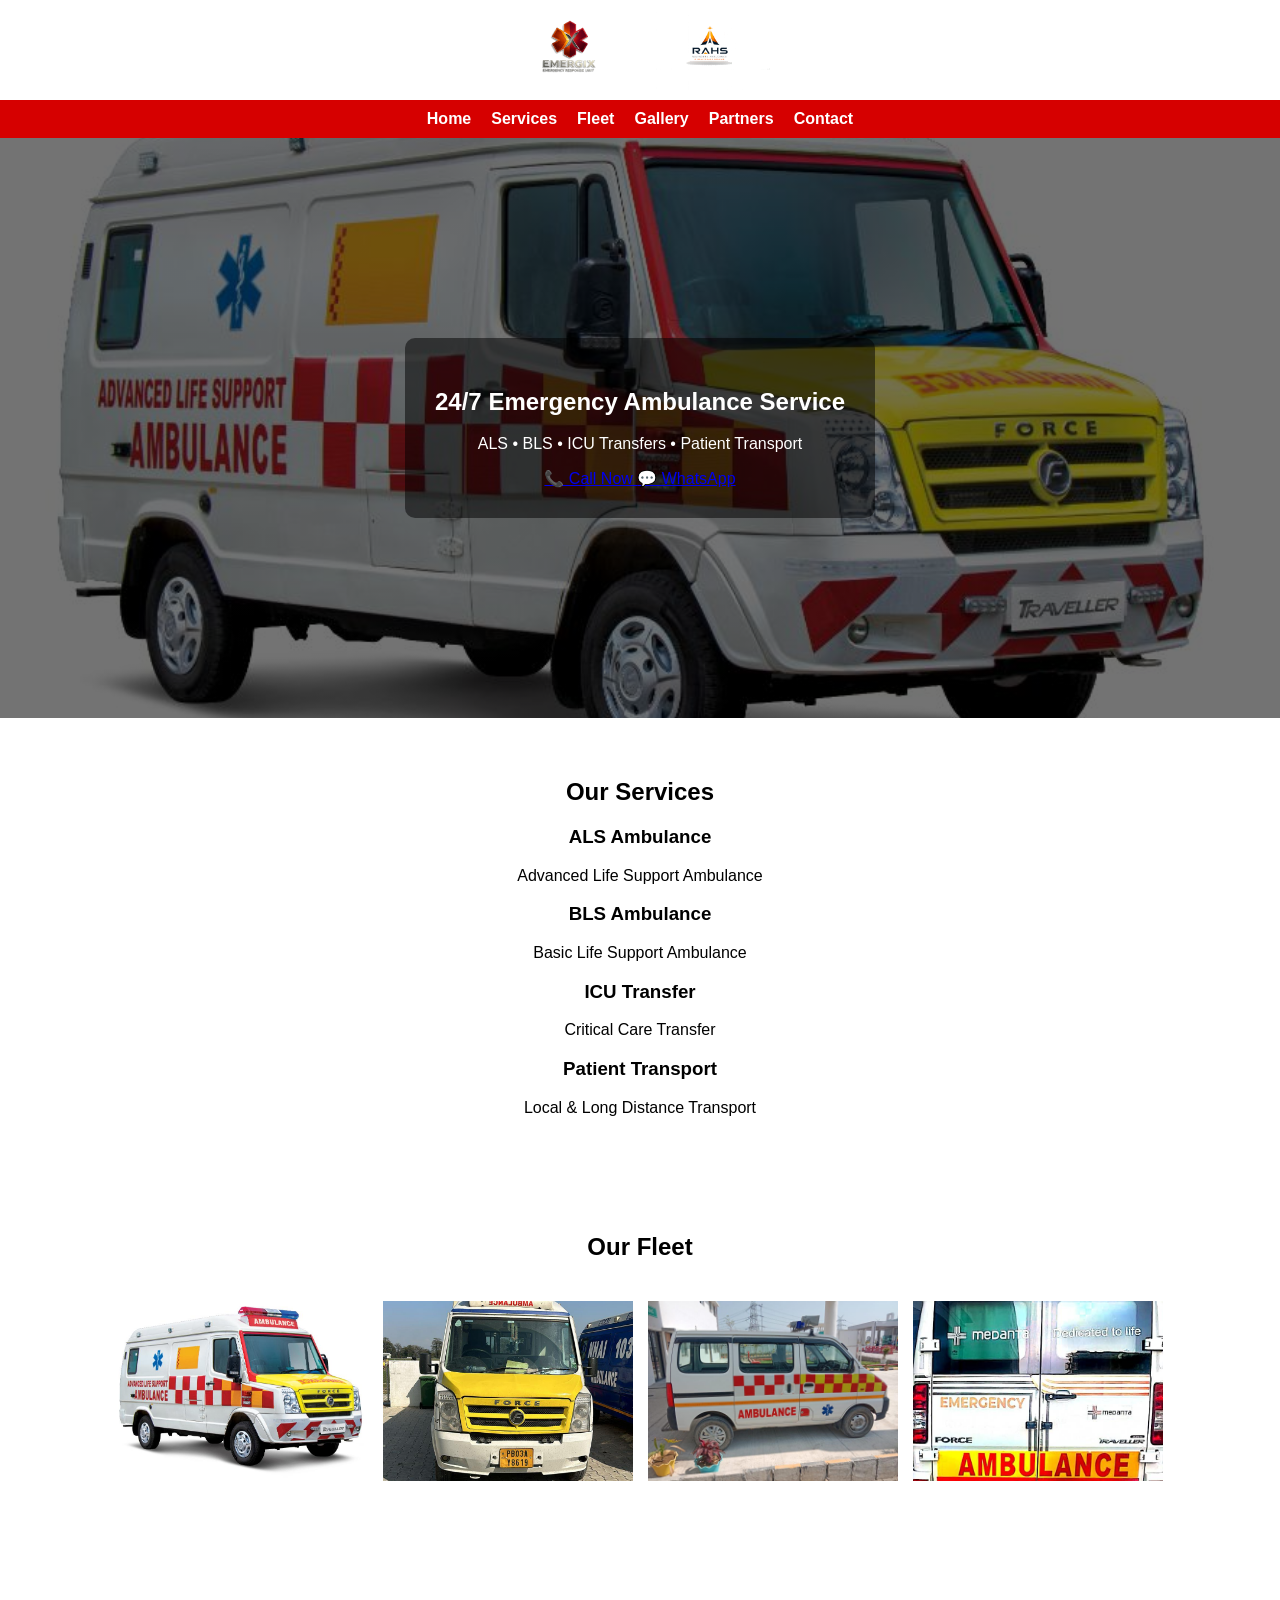
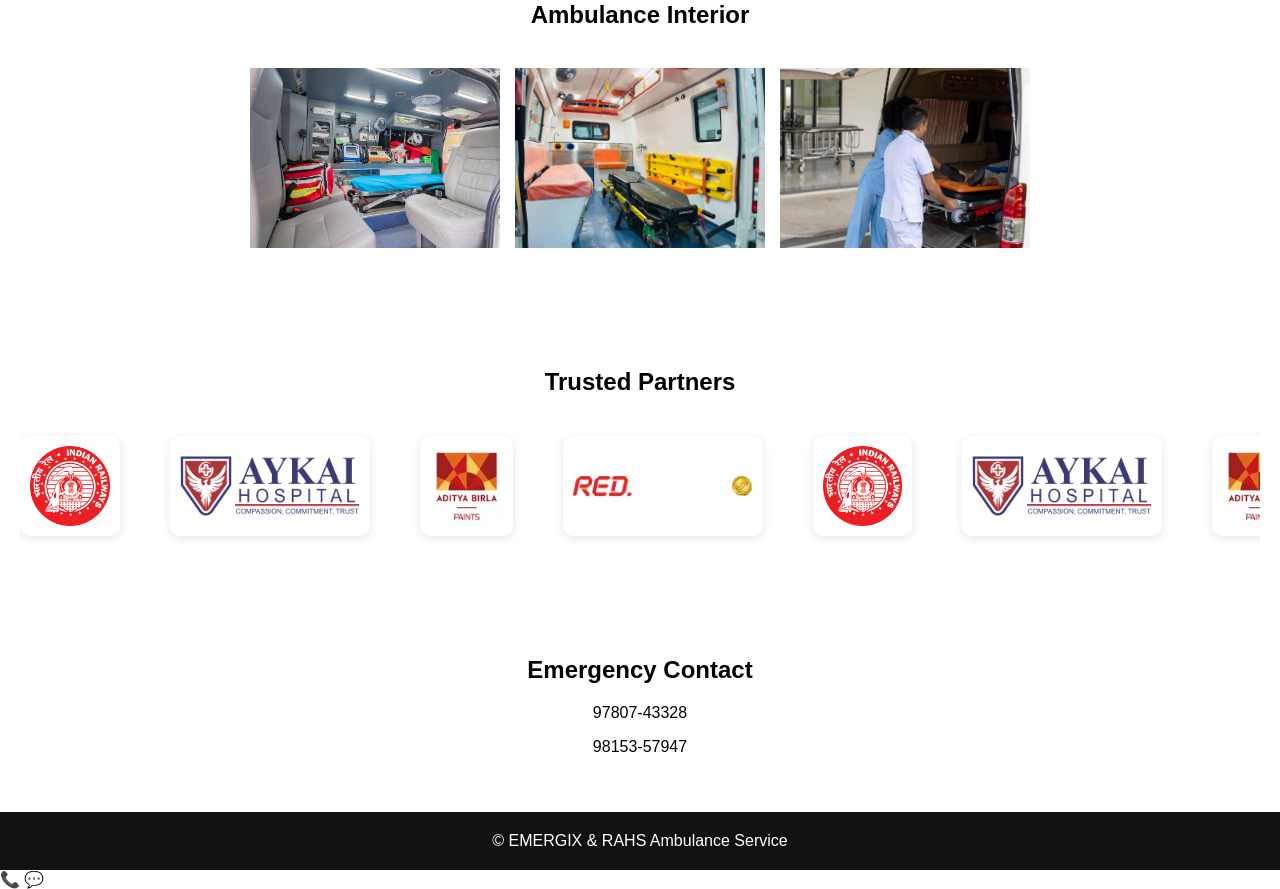
==== index.html @ d5d3e30e "Update index.html" ====
<!DOCTYPE html>
<html lang="en">
<head>
<meta charset="UTF-8">
<meta name="viewport" content="width=device-width, initial-scale=1.0">
<title>EMERGIX & RAHS Ambulance Service</title>
<link rel="stylesheet" href="style.css">
</head>
<body>
<header>
<div class="logo-area">
<img src="emergix.png" alt="Emergix">
<img src="rahs.png" alt="RAHS">
</div>
<nav>
<a href="#home">Home</a>
<a href="#services">Services</a>
<a href="#fleet">Fleet</a>
<a href="gallery.html">Gallery</a>
<a href="#partners">Partners</a>
<a href="#contact">Contact</a>
</nav>
</header>
<section class="hero" id="home">
<div class="hero-content">

<h1>24/7 Emergency Ambulance Service</h1>

<p>
ALS • BLS • ICU Transfers • Patient Transport
</p>

<div class="hero-buttons">
<a href="tel:9780743328" class="btn call">
📞 Call Now
</a>

<a href="https://wa.me/919780743328" class="btn whatsapp">
💬 WhatsApp
</a>
</div>

</div>
</section>
<section id="services">
<h2>Our Services</h2>
<div class="services">
<div class="card">
<h3>ALS Ambulance</h3>
<p>Advanced Life Support Ambulance</p>
</div>
<div class="card">
<h3>BLS Ambulance</h3>
<p>Basic Life Support Ambulance</p>
</div>
<div class="card">
<h3>ICU Transfer</h3>
<p>Critical Care Transfer</p>
</div>
<div class="card">
<h3>Patient Transport</h3>
<p>Local & Long Distance Transport</p>
</div>
</div>
</section>
<section id="fleet">
<h2>Our Fleet</h2>
<div class="gallery-preview">
<img src="ambulance1.jpg">
<img src="ambulance2.jpg">
<img src="eeco1.jpg">
<img src="tempo 1.jpg">
</div>
</section>
<section>
<h2>Ambulance Interior</h2>
<div class="gallery-preview">
<img src="interior1.jpg">
<img src="interior2.jpg">
<img src="patient.jpg">
</div>
</section>
<section id="partners">

<h2>Trusted Partners</h2>

<div class="partner-slider">
<div class="partner-track">

<img src="railways.png">
<img src="aykai.png">
<img src="birla.png">
<img src="redhealth.png">

<img src="railways.png">
<img src="aykai.png">
<img src="birla.png">
<img src="redhealth.png">

</div>
</div>

</section>
<section id="contact">
<h2>Emergency Contact</h2>
<p>97807-43328</p>
<p>98153-57947</p>
</section>
<footer>
© EMERGIX & RAHS Ambulance Service
</footer>

📞
💬

<script src="script.js"></script>
</body>
</html>
---- style.css ----
body{
margin:0;
font-family:Arial,sans-serif;
}

.logo-area{
display:flex;
justify-content:center;
align-items:center;
gap:20px;
padding:10px;
background:#fff;
}

.logo-area img{
height:80px;
width:auto;
}

nav{
display:flex;
justify-content:center;
gap:20px;
padding:10px;
background:#d60000;
}

nav a{
color:white;
text-decoration:none;
font-weight:bold;
}

.hero{
height:500px;
background-size:cover;
background-position:center;
display:flex;
align-items:center;
justify-content:center;
text-align:center;
color:white;
}

.hero-content{
background:rgba(0,0,0,.5);
padding:30px;
border-radius:10px;
}

.gallery-preview{
display:flex;
flex-wrap:wrap;
justify-content:center;
gap:15px;
padding:20px;
}

.gallery-preview img{
width:250px;
height:180px;
object-fit:cover;
}

.partners{
display:flex;
justify-content:center;
gap:30px;
flex-wrap:wrap;
padding:20px;
}

.partners img{
height:70px;
width:auto;
}

section{
padding:40px 20px;
text-align:center;
}

footer{
background:#111;
color:white;
padding:20px;
text-align:center;
}
.partner-slider{
overflow:hidden;
width:100%;
padding:20px 0;
}

.partner-track{
display:flex;
gap:50px;
width:max-content;
animation:partnerMove 20s linear infinite;
align-items:center;
}

.partner-track img{
height:80px;
width:auto;
max-width:180px;
object-fit:contain;
background:white;
padding:10px;
border-radius:10px;
box-shadow:0 2px 10px rgba(0,0,0,.1);
}

@keyframes partnerMove{
0%{
transform:translateX(0);
}
100%{
transform:translateX(-50%);
}
}
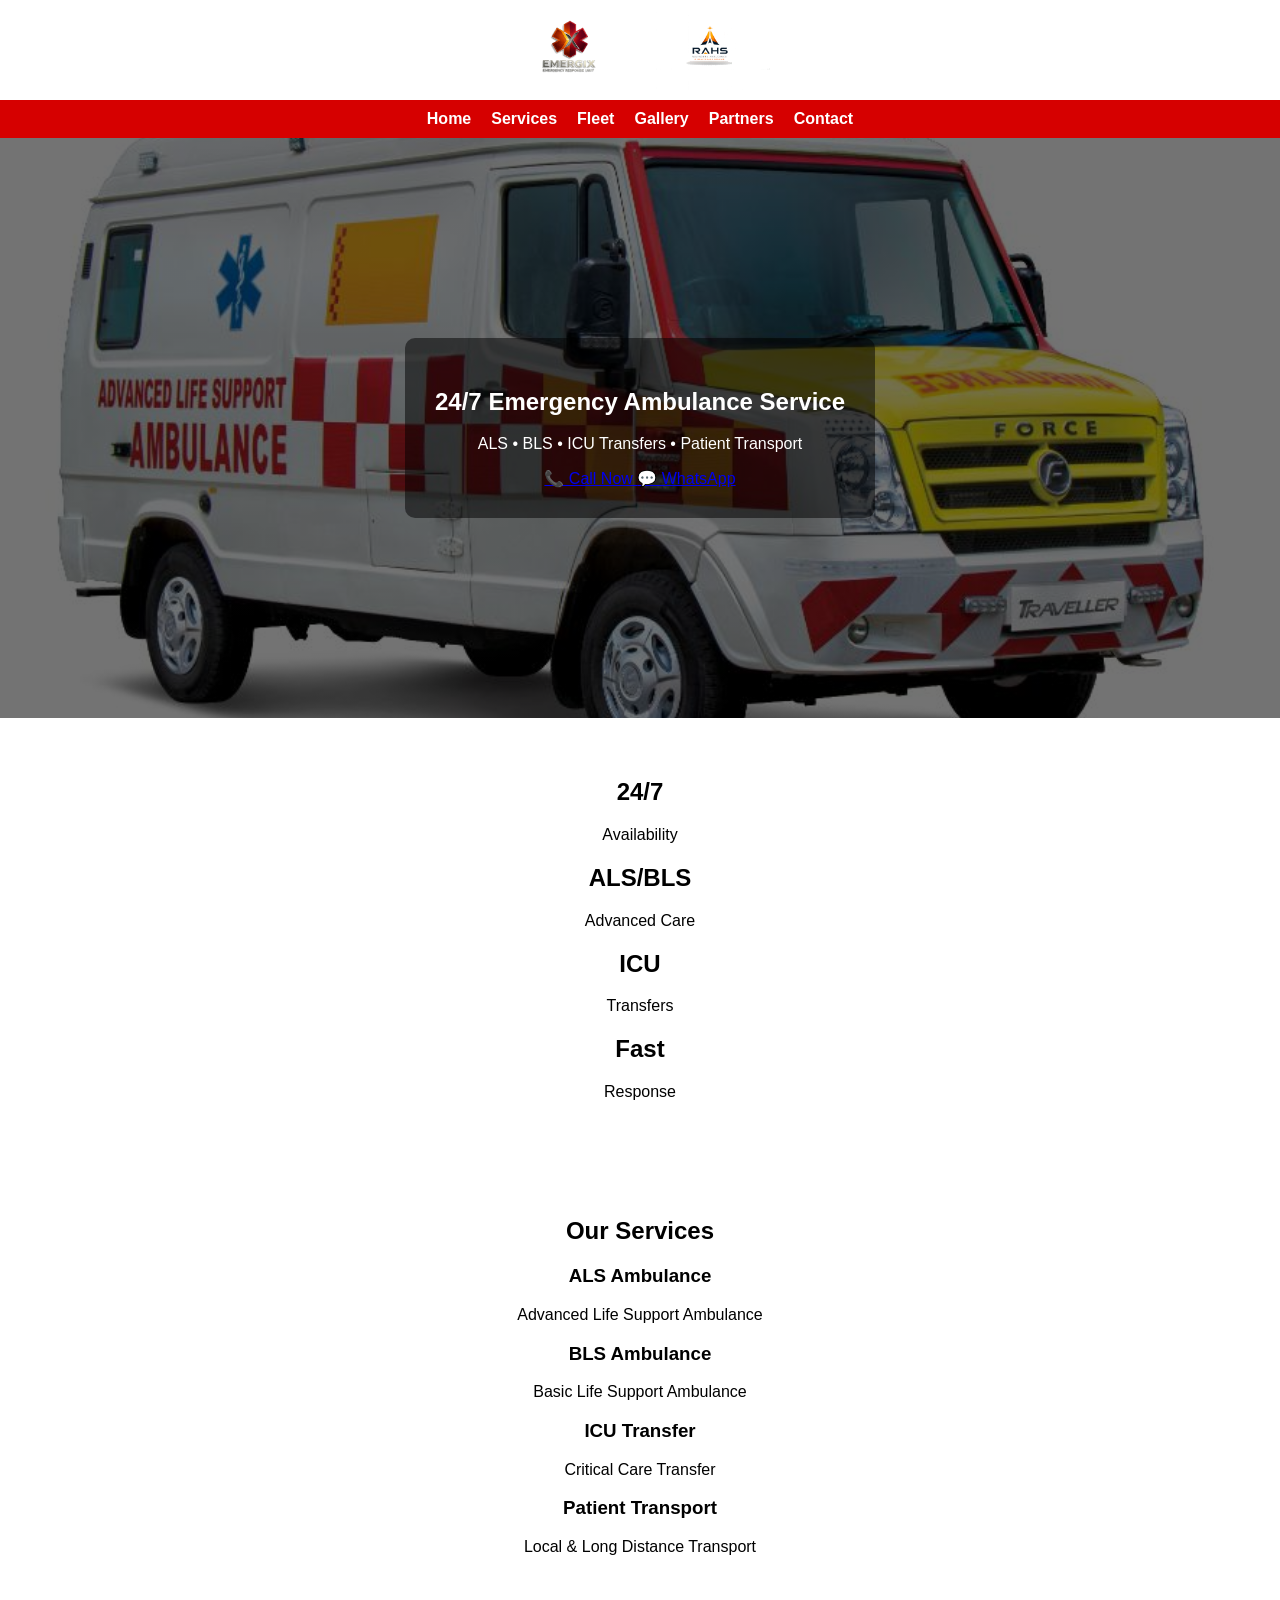
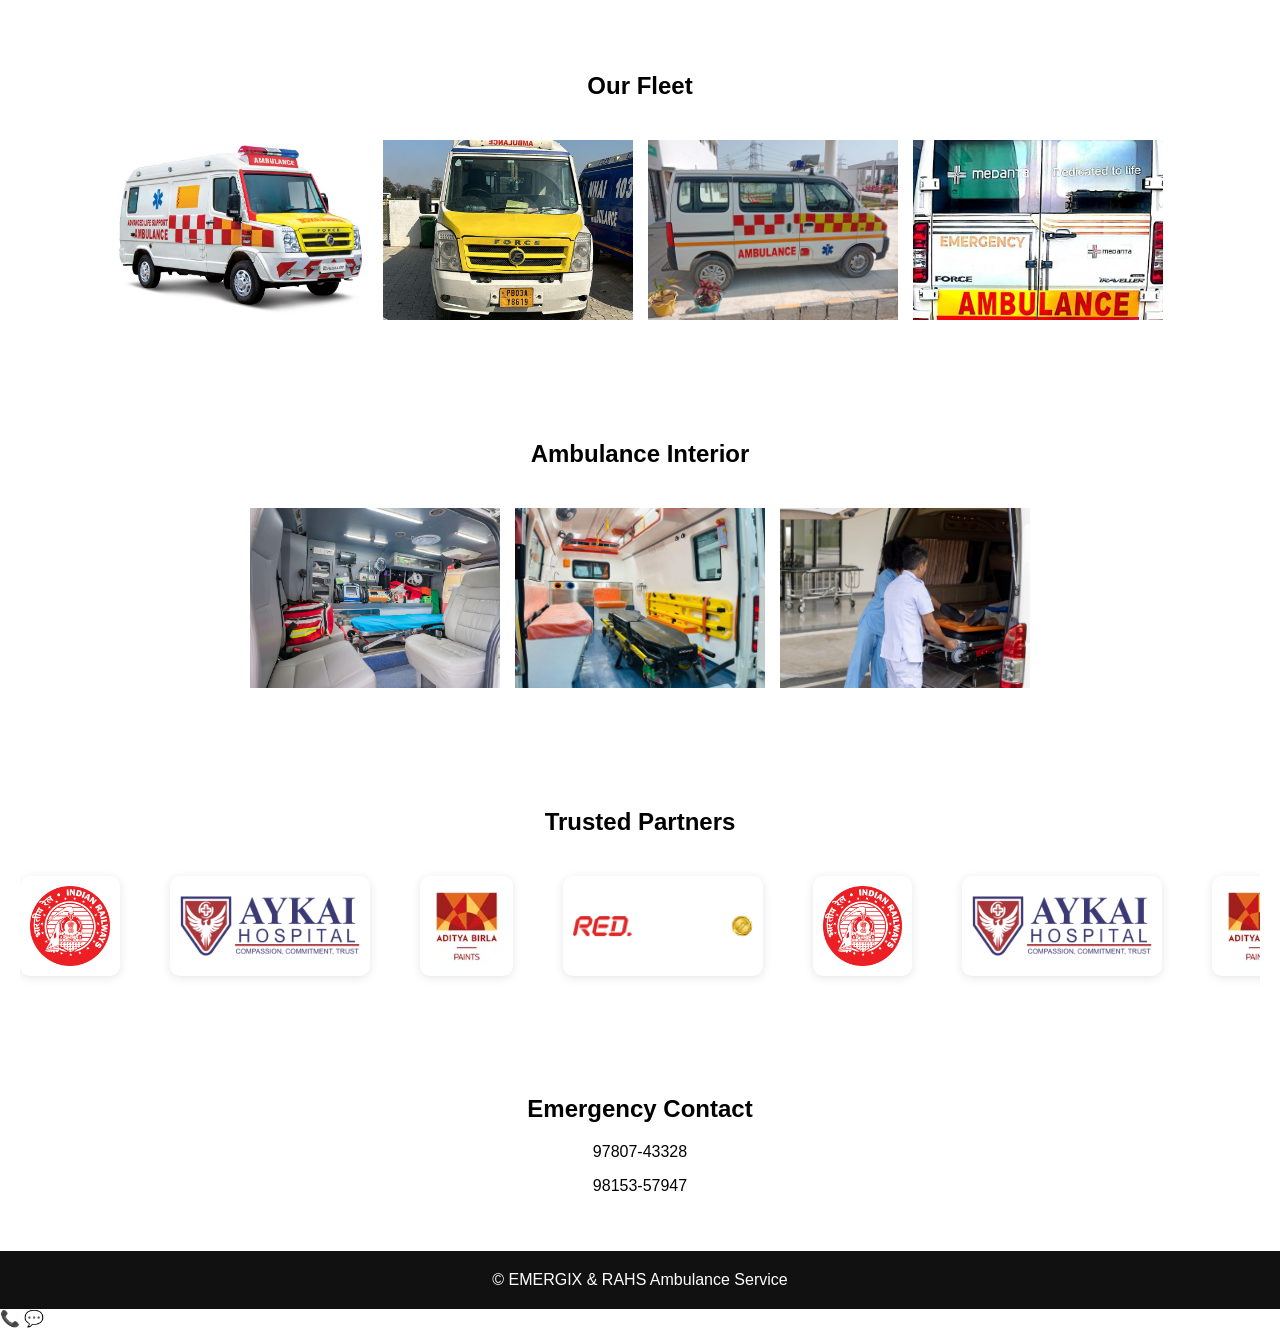
==== commit d880388e: "Update index.html" ====
--- a/index.html
+++ b/index.html
@@ -41,6 +41,29 @@
 </div>
 
 </div>
+</section>
+  <section class="stats">
+
+<div>
+<h2>24/7</h2>
+<p>Availability</p>
+</div>
+
+<div>
+<h2>ALS/BLS</h2>
+<p>Advanced Care</p>
+</div>
+
+<div>
+<h2>ICU</h2>
+<p>Transfers</p>
+</div>
+
+<div>
+<h2>Fast</h2>
+<p>Response</p>
+</div>
+
 </section>
 <section id="services">
 <h2>Our Services</h2>
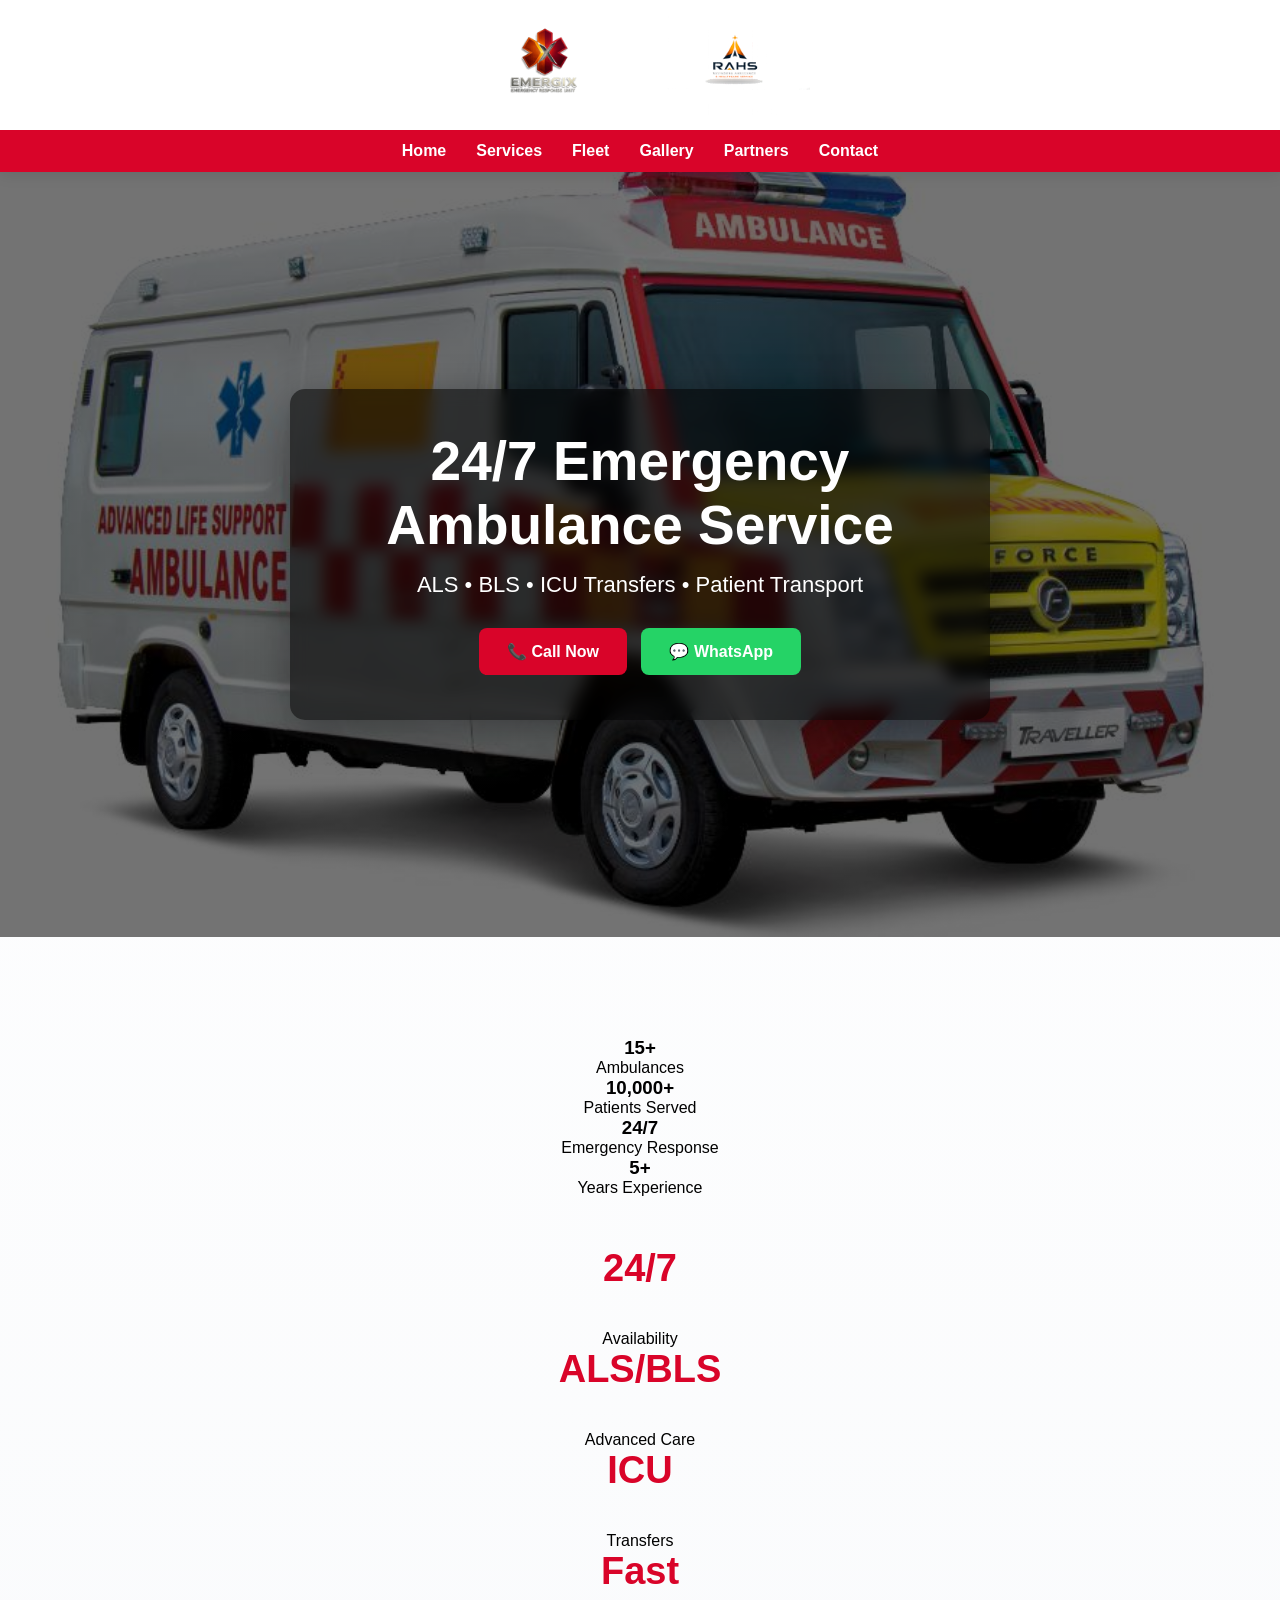
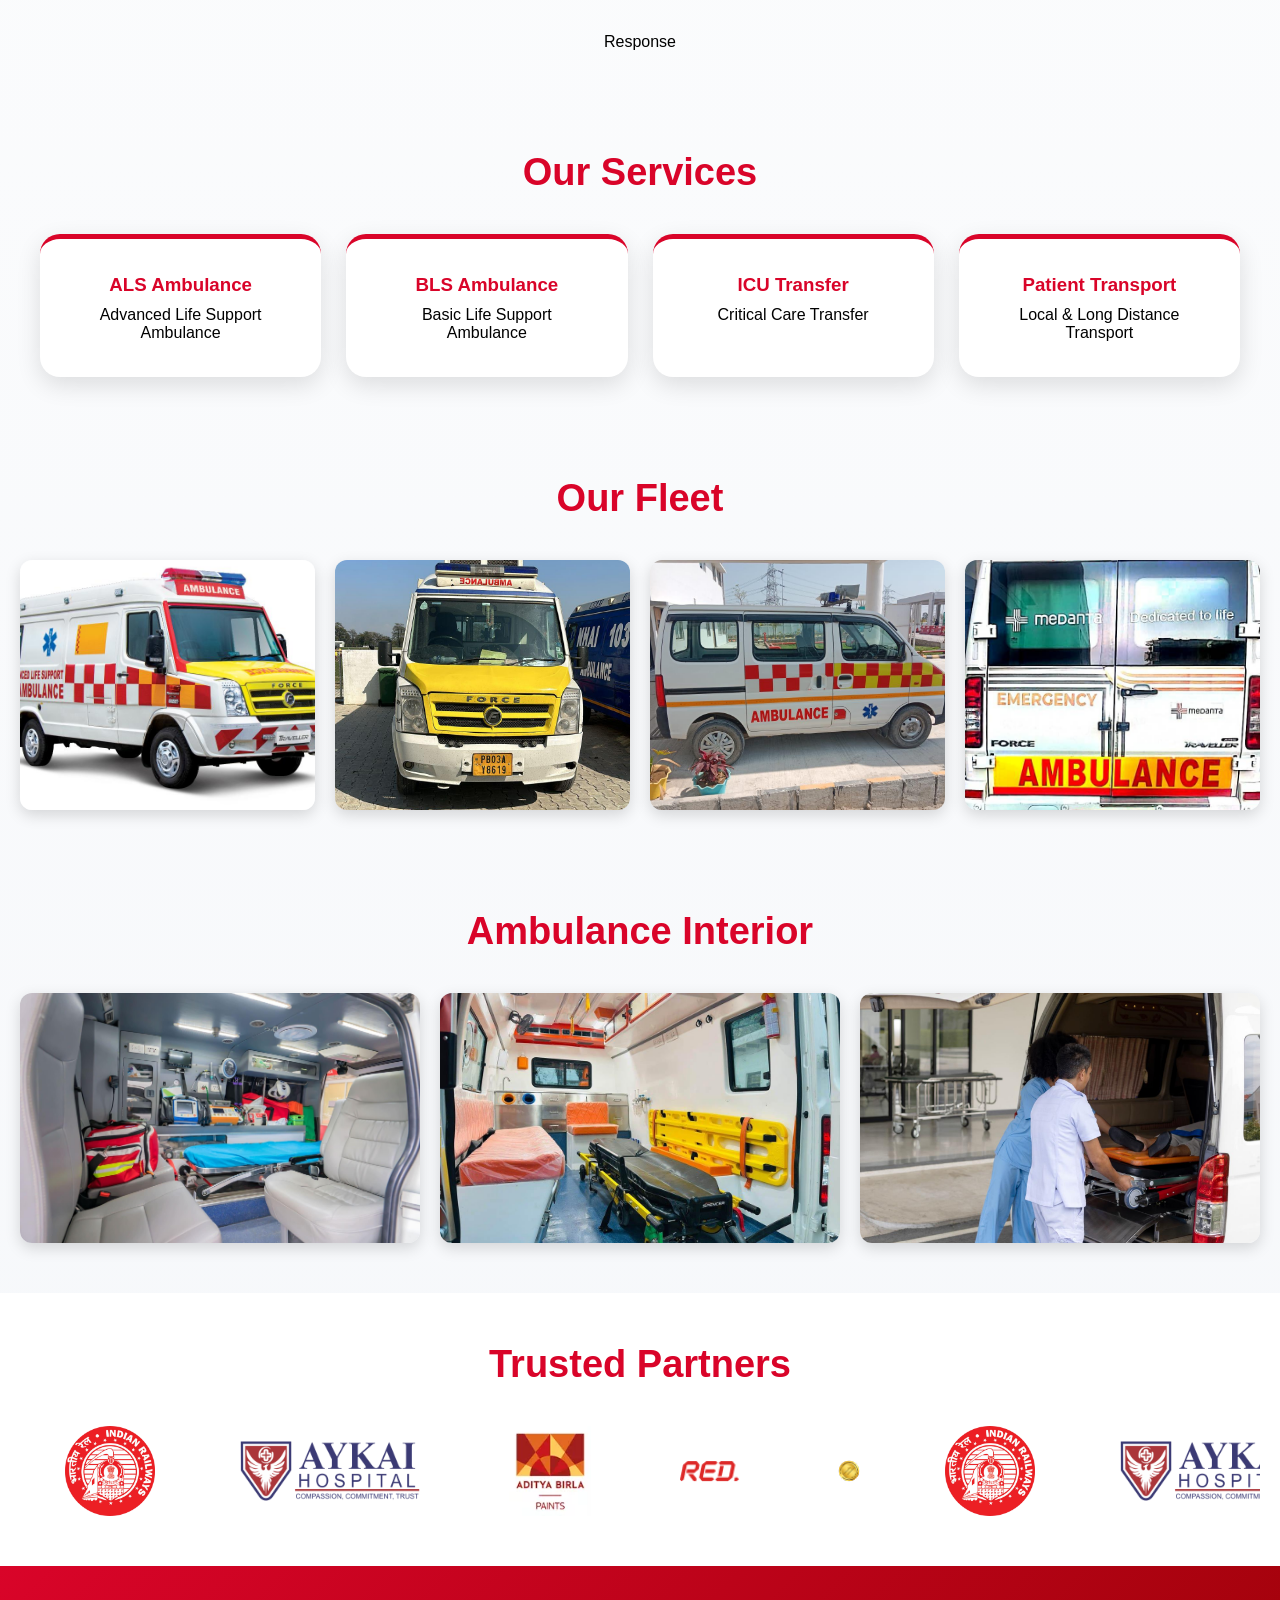
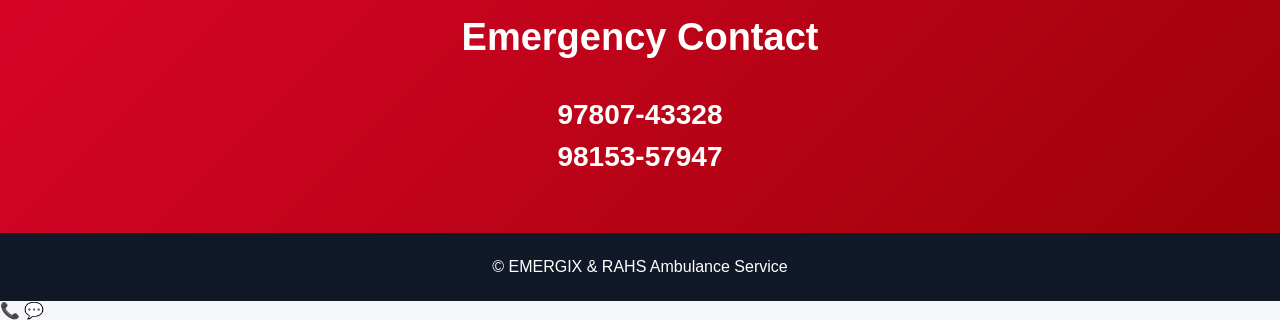
==== commit e5168ece: "Update index.html" ====
--- a/index.html
+++ b/index.html
@@ -43,7 +43,29 @@
 </div>
 </section>
   <section class="stats">
+<section class="stats">
 
+<div class="stat-box">
+<h3>15+</h3>
+<p>Ambulances</p>
+</div>
+
+<div class="stat-box">
+<h3>10,000+</h3>
+<p>Patients Served</p>
+</div>
+
+<div class="stat-box">
+<h3>24/7</h3>
+<p>Emergency Response</p>
+</div>
+
+<div class="stat-box">
+<h3>5+</h3>
+<p>Years Experience</p>
+</div>
+
+</section>
 <div>
 <h2>24/7</h2>
 <p>Availability</p>
@@ -114,7 +136,7 @@
 <img src="aykai.png">
 <img src="birla.png">
 <img src="redhealth.png">
-
+<!--DUPLICATE AGAIN -->
 <img src="railways.png">
 <img src="aykai.png">
 <img src="birla.png">
--- a/style.css
+++ b/style.css
@@ -1,121 +1,396 @@
+*{
+margin:0;
+padding:0;
+box-sizing:border-box;
+font-family:Arial, sans-serif;
+}
+
 body{
-margin:0;
-font-family:Arial,sans-serif;
+background:linear-gradient(to bottom,#ffffff,#f5f7fa);
+}
+
+/* HEADER */
+
+header{
+background:white;
+box-shadow:0 2px 15px rgba(0,0,0,.1);
+position:sticky;
+top:0;
+z-index:1000;
 }
 
 .logo-area{
 display:flex;
 justify-content:center;
 align-items:center;
-gap:20px;
-padding:10px;
-background:#fff;
+gap:40px;
+padding:15px;
 }
 
 .logo-area img{
-height:80px;
+height:100px;
 width:auto;
+transition:0.3s;
+}
+
+.logo-area img:hover{
+transform:scale(1.08);
 }
 
 nav{
+background:#d90429;
 display:flex;
 justify-content:center;
-gap:20px;
-padding:10px;
-background:#d60000;
+flex-wrap:wrap;
+padding:12px;
 }
 
 nav a{
 color:white;
 text-decoration:none;
+margin:0 15px;
 font-weight:bold;
-}
+transition:.3s;
+}
+
+nav a:hover{
+color:#ffd60a;
+}
+
+/* HERO */
 
 .hero{
-height:500px;
+height:85vh;
 background-size:cover;
 background-position:center;
 display:flex;
+justify-content:center;
 align-items:center;
-justify-content:center;
 text-align:center;
 color:white;
 }
 
 .hero-content{
-background:rgba(0,0,0,.5);
-padding:30px;
-border-radius:10px;
-}
+background:rgba(0,0,0,.55);
+padding:40px;
+border-radius:15px;
+max-width:700px;
+}
+.hero-content{
+backdrop-filter:blur(8px);
+box-shadow:0 10px 40px rgba(0,0,0,.35);
+}
+
+.hero-content h1{
+font-size:55px;
+margin-bottom:15px;
+}
+
+.hero-content p{
+font-size:22px;
+margin-bottom:25px;
+}
+
+.btn{
+display:inline-block;
+padding:14px 28px;
+margin:5px;
+border-radius:8px;
+text-decoration:none;
+font-weight:bold;
+}
+
+.call{
+background:#d90429;
+color:white;
+}
+
+.whatsapp{
+background:#25d366;
+color:white;
+}
+
+/* SECTION */
+
+section{
+padding:50px 20px;
+text-align:center;
+}
+
+h2{
+font-size:38px;
+margin-bottom:40px;
+color:#d90429;
+}
+
+/* SERVICES */
+
+.services{
+display:grid;
+grid-template-columns:repeat(auto-fit,minmax(250px,1fr));
+gap:25px;
+max-width:1200px;
+margin:auto;
+}
+
+.card{
+background:white;
+padding:35px;
+border-radius:20px;
+box-shadow:0 8px 25px rgba(0,0,0,.12);
+border-top:5px solid #d90429;
+transition:0.3s;
+}
+
+.card:hover{
+transform:translateY(-8px);
+}
+
+.card h3{
+color:#d90429;
+margin-bottom:10px;
+}
+
+/* FLEET */
 
 .gallery-preview{
-display:flex;
-flex-wrap:wrap;
-justify-content:center;
-gap:15px;
-padding:20px;
+display:grid;
+grid-template-columns:repeat(auto-fit,minmax(250px,1fr));
+gap:20px;
+max-width:1300px;
+margin:auto;
 }
 
 .gallery-preview img{
-width:250px;
-height:180px;
+width:100%;
+height:250px;
 object-fit:cover;
+border-radius:12px;
+box-shadow:0 5px 15px rgba(0,0,0,.15);
+transition:.3s;
+}
+
+.gallery-preview img:hover{
+transform:scale(1.05);
+}
+
+/* PARTNERS */
+
+#partners{
+background:white;
 }
 
 .partners{
 display:flex;
 justify-content:center;
-gap:30px;
+align-items:center;
+gap:40px;
 flex-wrap:wrap;
-padding:20px;
-}
-
+max-width:1200px;
+margin:auto;
+}
+.partner-slider{
+    overflow:hidden;
+    width:100%;
+}
+
+.partner-track{
+    display:flex;
+    align-items:center;
+    gap:40px;
+    animation:slide 20s linear infinite;
+}
+
+.partner-track img{
+    width:180px;
+    height:90px;
+    object-fit:contain;
+    flex-shrink:0;
+}
 .partners img{
 height:70px;
-width:auto;
-}
-
-section{
-padding:40px 20px;
-text-align:center;
-}
-
-footer{
-background:#111;
-color:white;
-padding:20px;
-text-align:center;
-}
-.partner-slider{
-overflow:hidden;
-width:100%;
-padding:20px 0;
-}
-
-.partner-track{
-display:flex;
-gap:50px;
-width:max-content;
-animation:partnerMove 20s linear infinite;
-align-items:center;
-}
-
-.partner-track img{
-height:80px;
-width:auto;
 max-width:180px;
 object-fit:contain;
 background:white;
 padding:10px;
 border-radius:10px;
-box-shadow:0 2px 10px rgba(0,0,0,.1);
-}
-
-@keyframes partnerMove{
-0%{
-transform:translateX(0);
-}
-100%{
-transform:translateX(-50%);
-}
-}
+}
+
+.partners img:hover{
+transform:scale(1.1);
+}
+
+/* CONTACT */
+
+#contact{
+background:linear-gradient(135deg,#d90429,#9d0208);
+color:white;
+}
+
+#contact h2{
+color:white;
+}
+
+#contact p{
+font-size:28px;
+font-weight:bold;
+margin:10px 0;
+}
+
+/* FOOTER */
+
+footer{
+background:#111827;
+color:white;
+text-align:center;
+padding:25px;
+font-size:16px;
+}
+
+/* MOBILE */
+
+@media(max-width:768px){
+
+.hero-content h1{
+font-size:34px;
+}
+
+.hero-content p{
+font-size:18px;
+}
+
+.logo-area img{
+height:55px;
+}
+
+nav{
+gap:10px;
+}
+
+.gallery-preview img{
+height:180px;
+}
+
+.partners img{
+height:70px;
+}
+
+#contact p{
+font-size:22px;
+}
+/* ===== EMERGIX & RAHS PROFESSIONAL THEME ===== */
+
+:root{
+--primary:#d90429;
+--secondary:#9d0208;
+--dark:#111827;
+--light:#f8fafc;
+--accent:#ffd60a;
+}
+
+body{
+background:#f8fafc;
+color:#1f2937;
+line-height:1.6;
+}
+
+/* HEADER */
+
+header{
+background:white;
+position:sticky;
+top:0;
+z-index:1000;
+box-shadow:0 5px 20px rgba(0,0,0,.08);
+}
+
+.logo-area{
+padding:18px;
+gap:60px;
+}
+
+.logo-area img{
+height:80px;
+transition:.3s;
+}
+
+.logo-area img:hover{
+transform:scale(1.08);
+}
+
+nav{
+background:linear-gradient(90deg,var(--primary),var(--secondary));
+padding:15px;
+}
+
+nav a{
+color:white;
+font-size:15px;
+letter-spacing:.5px;
+padding:8px 12px;
+border-radius:6px;
+transition:.3s;
+}
+
+nav a:hover{
+background:rgba(255,255,255,.15);
+color:var(--accent);
+}
+
+/* HERO */
+
+.hero{
+height:90vh;
+position:relative;
+}
+
+.hero-content{
+background:rgba(0,0,0,.55);
+backdrop-filter:blur(10px);
+padding:50px;
+border-radius:20px;
+box-shadow:0 15px 50px rgba(0,0,0,.35);
+}
+
+.hero-content h1{
+font-size:62px;
+font-weight:800;
+margin-bottom:20px;
+}
+
+.hero-content p{
+font-size:22px;
+}
+
+.btn{
+padding:15px 30px;
+border-radius:10px;
+font-weight:700;
+transition:.3s;
+}
+
+.btn:hover{
+transform:translateY(-3px);
+}
+
+.call{
+background:linear-gradient(135deg,#ff1744,#d90429);
+}
+
+.whatsapp{
+background:linear-gradient(135deg,#25d366,#1aa64b);
+}
+
+/* SECTIONS */
+
+section{
+padding:90px 25px;
+}
+
+h2{
+font-size:48px;
+font-weight:800;
+margin-bottom:50px;
+color:var(--
+
+}
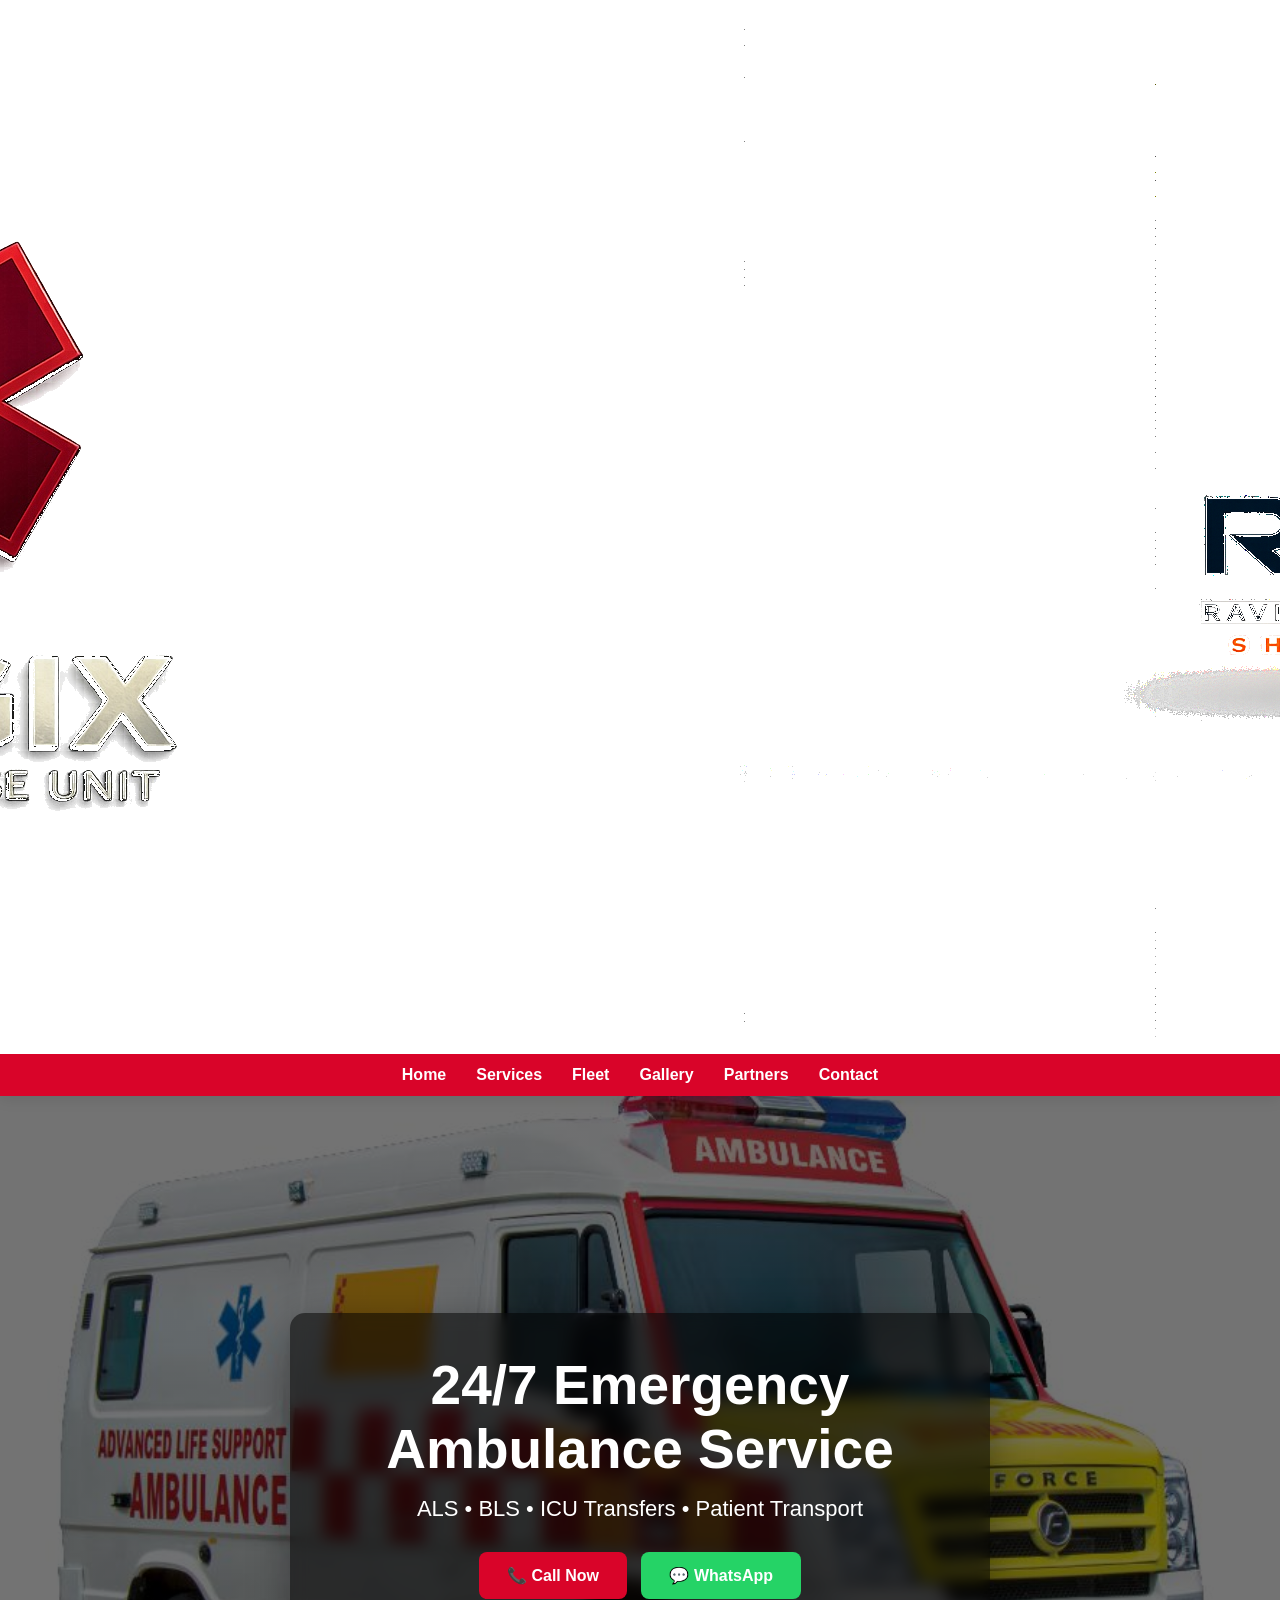
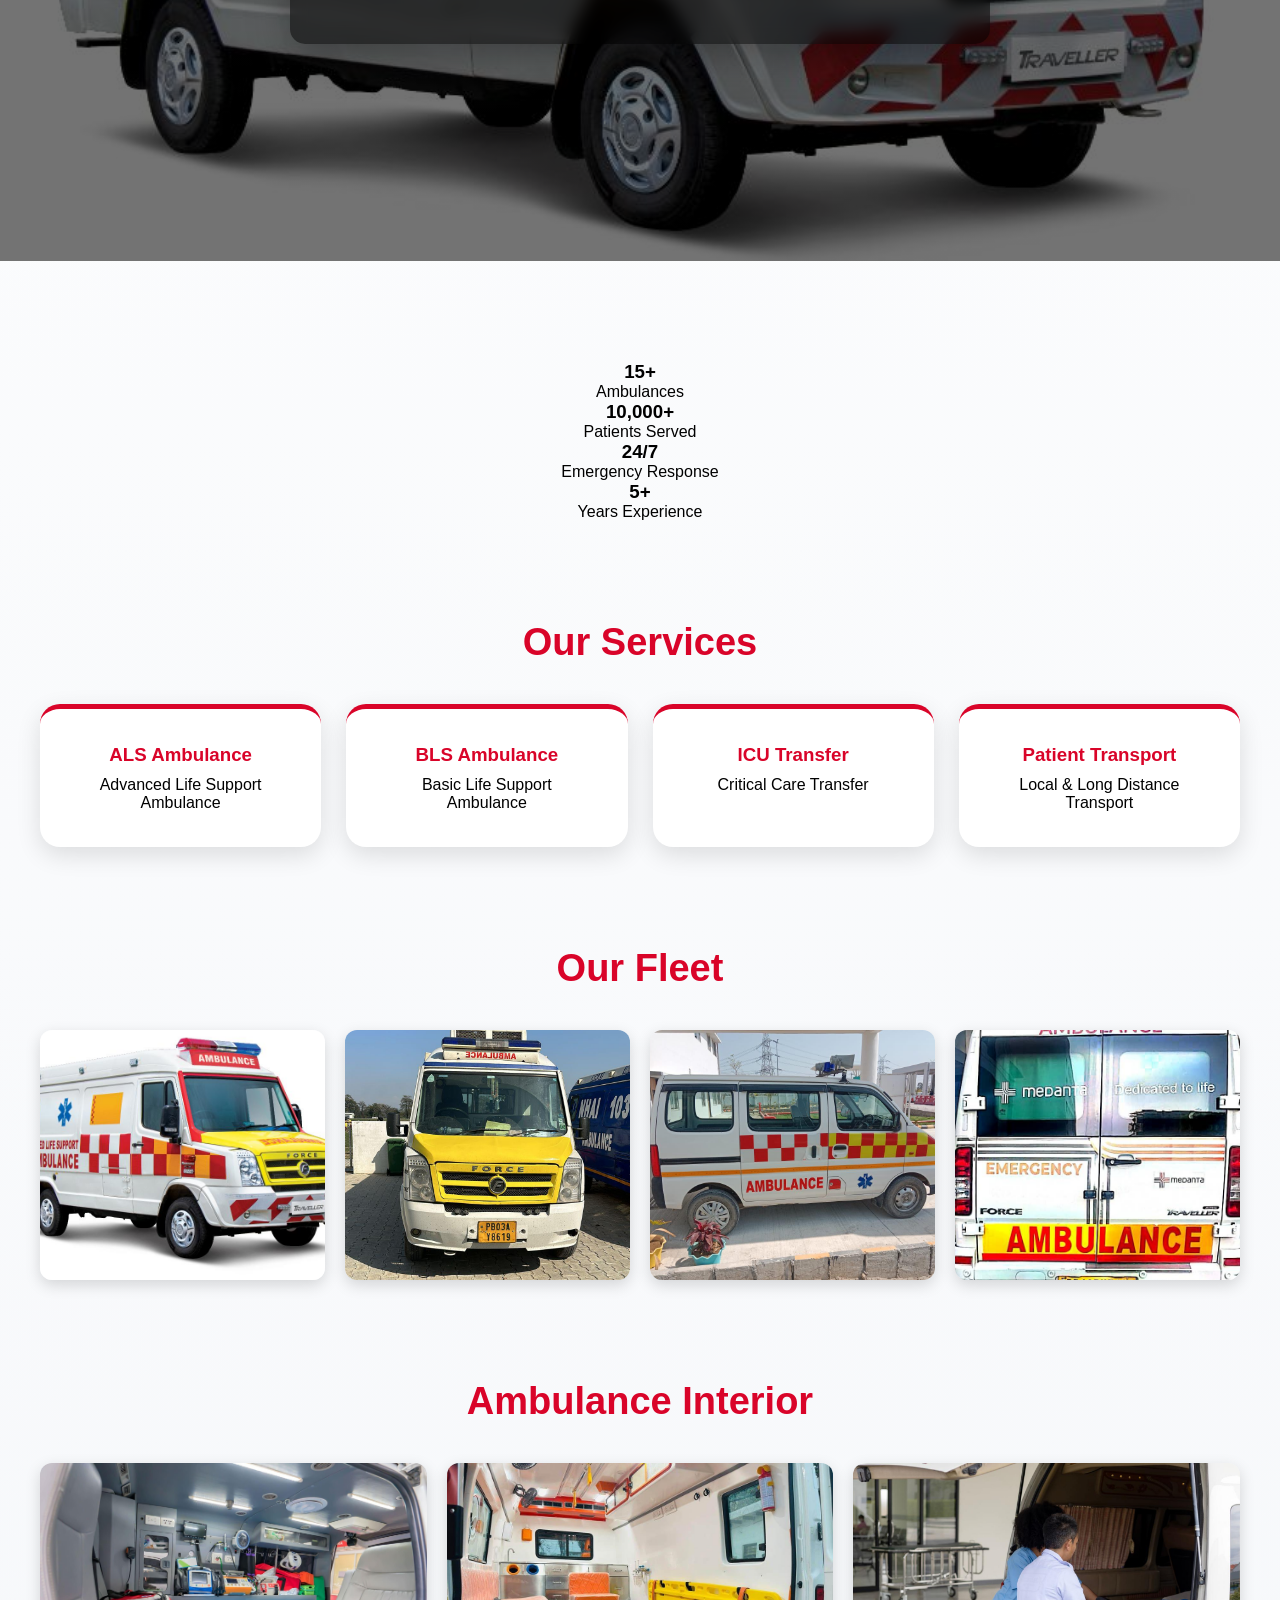
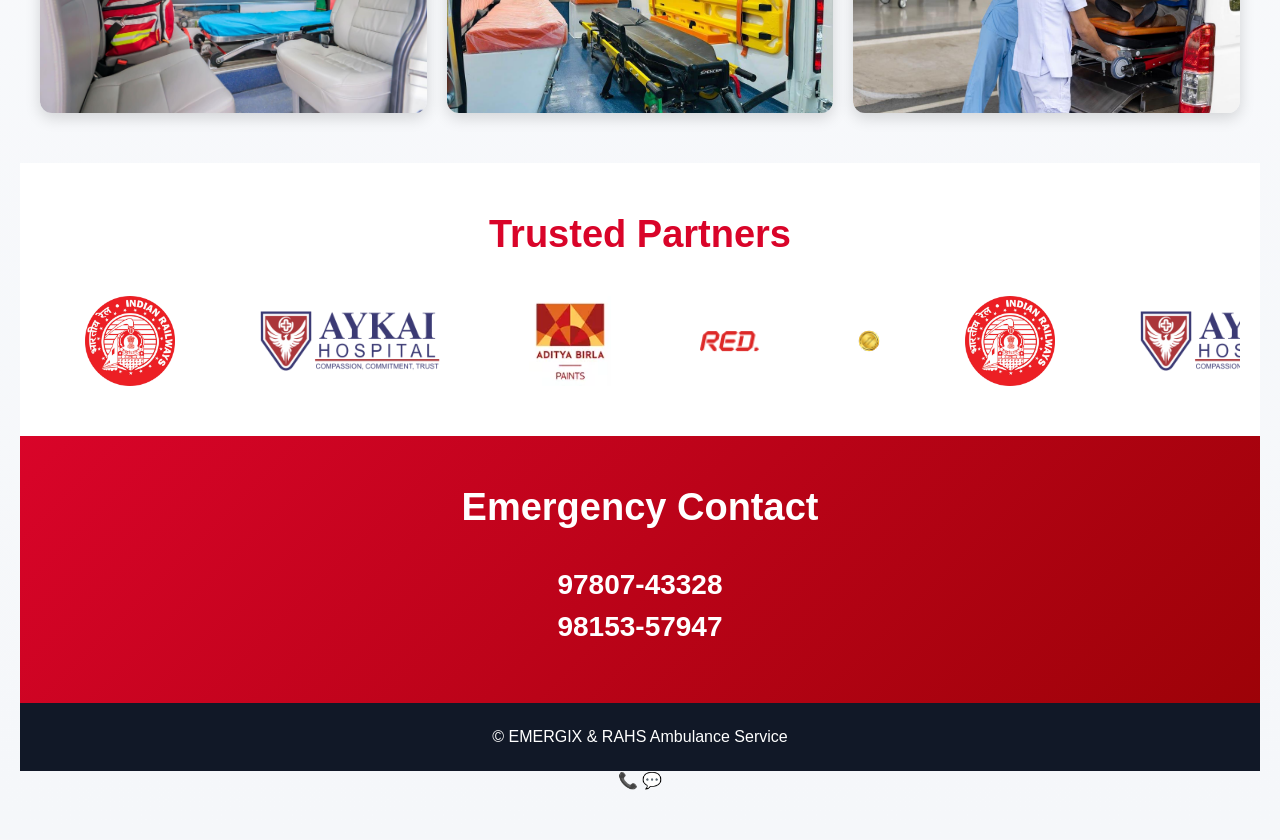
==== commit 07f0ae71: "Update index.html" ====
--- a/index.html
+++ b/index.html
@@ -66,27 +66,7 @@
 </div>
 
 </section>
-<div>
-<h2>24/7</h2>
-<p>Availability</p>
-</div>
 
-<div>
-<h2>ALS/BLS</h2>
-<p>Advanced Care</p>
-</div>
-
-<div>
-<h2>ICU</h2>
-<p>Transfers</p>
-</div>
-
-<div>
-<h2>Fast</h2>
-<p>Response</p>
-</div>
-
-</section>
 <section id="services">
 <h2>Our Services</h2>
 <div class="services">
--- a/style.css
+++ b/style.css
@@ -27,10 +27,9 @@
 padding:15px;
 }
 
-.logo-area img{
-height:100px;
-width:auto;
-transition:0.3s;
+logo-area img{
+height:130px;
+filter:drop-shadow(0 5px 10px rgba(0,0,0,.15));
 }
 
 .logo-area img:hover{
@@ -58,7 +57,15 @@
 }
 
 /* HERO */
-
+.hero::before{
+content:'';
+position:absolute;
+top:0;
+left:0;
+width:100%;
+height:100%;
+background:rgba(0,0,0,.45);
+}
 .hero{
 height:85vh;
 background-size:cover;
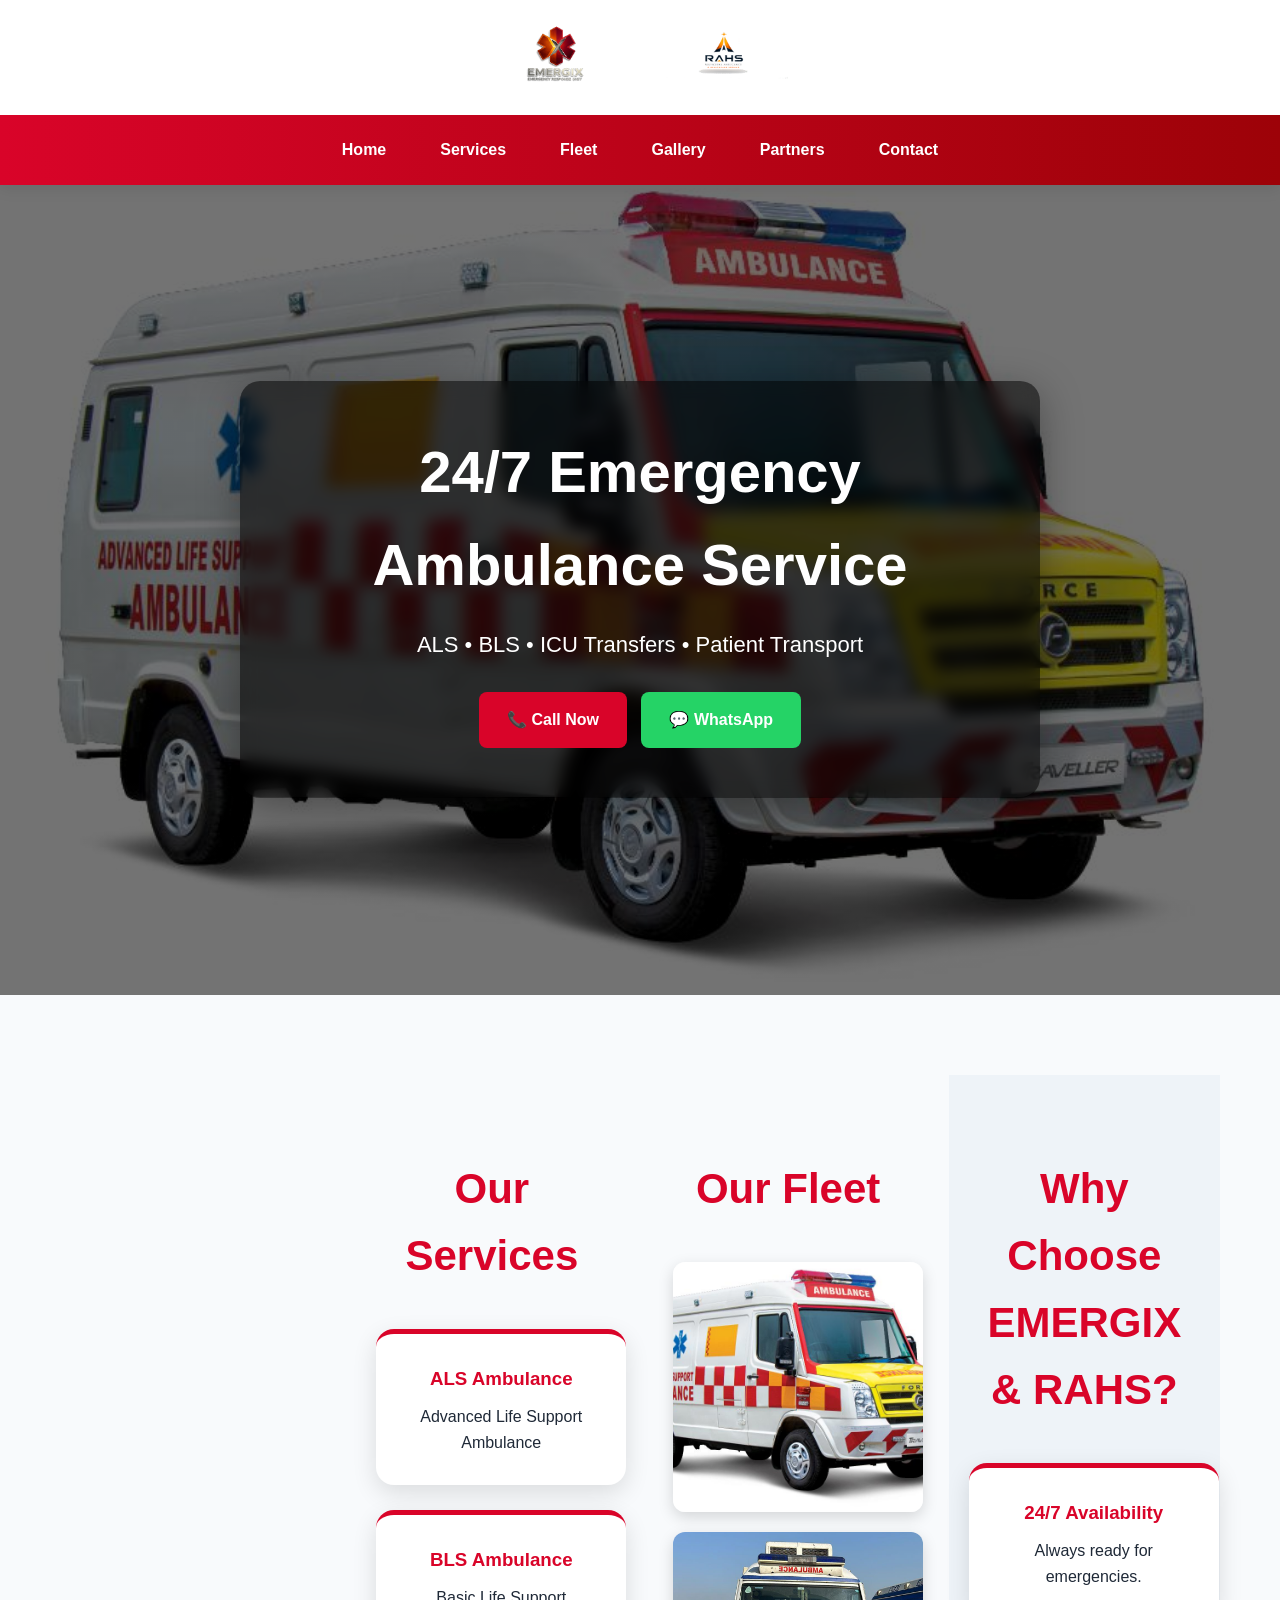
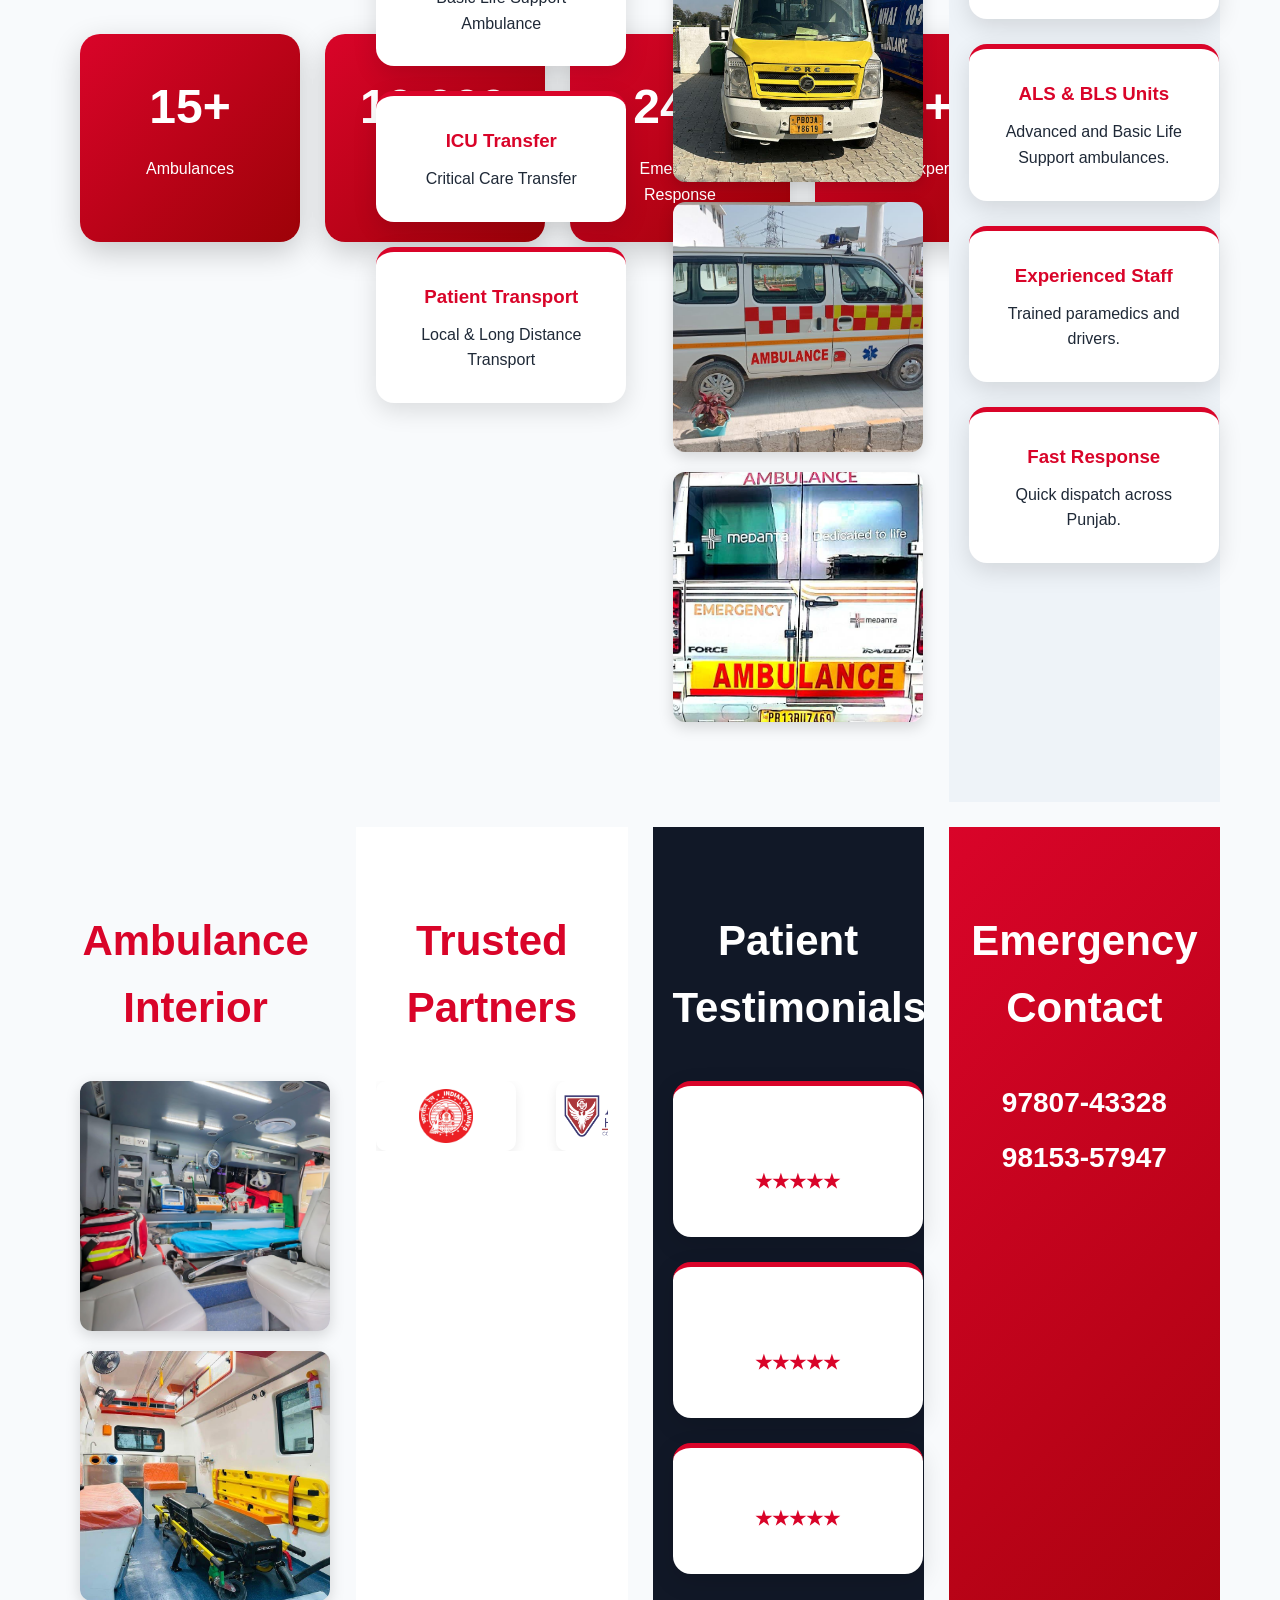
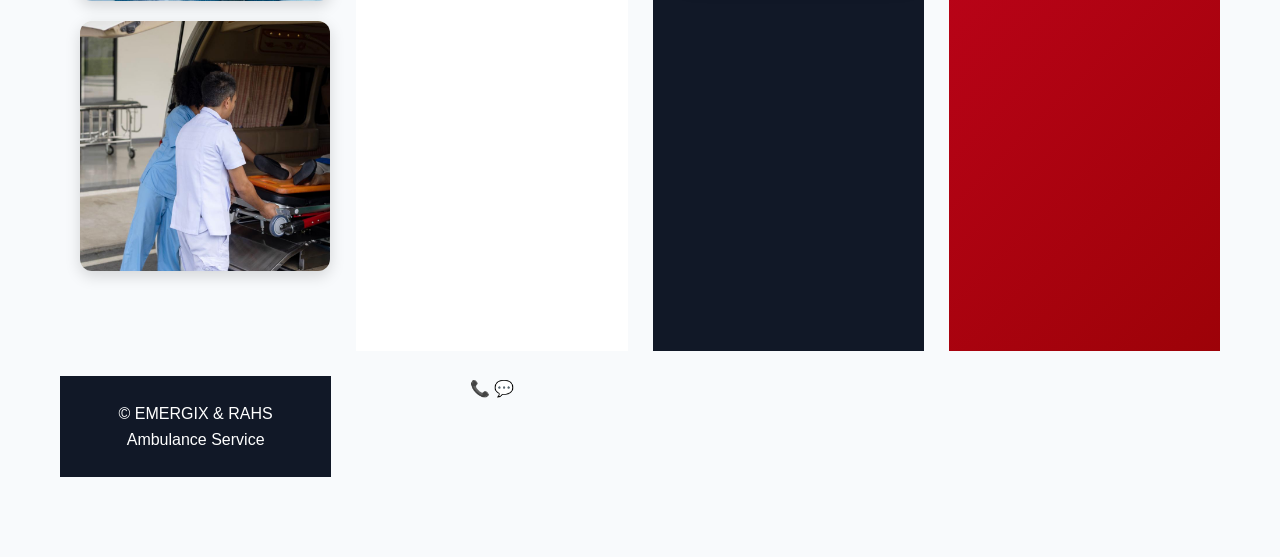
==== commit fef0f5bb: "Update index.html" ====
--- a/index.html
+++ b/index.html
@@ -97,6 +97,27 @@
 <img src="tempo 1.jpg">
 </div>
 </section>
+    <section id="why-us">
+<h2>Why Choose EMERGIX & RAHS?</h2>
+<div class="services">
+<div class="card">
+<h3>24/7 Availability</h3>
+<p>Always ready for emergencies.</p>
+</div>
+<div class="card">
+<h3>ALS & BLS Units</h3>
+<p>Advanced and Basic Life Support ambulances.</p>
+</div>
+<div class="card">
+<h3>Experienced Staff</h3>
+<p>Trained paramedics and drivers.</p>
+</div>
+<div class="card">
+<h3>Fast Response</h3>
+<p>Quick dispatch across Punjab.</p>
+</div>
+</div>
+</section>
 <section>
 <h2>Ambulance Interior</h2>
 <div class="gallery-preview">
@@ -126,6 +147,23 @@
 </div>
 
 </section>
+    <section id="testimonials">
+<h2>Patient Testimonials</h2>
+<div class="services">
+<div class="card">
+<p>"Excellent service and timely response."</p>
+<h3>★★★★★</h3>
+</div>
+<div class="card">
+<p>"Professional ICU transfer support."</p>
+<h3>★★★★★</h3>
+</div>
+<div class="card">
+<p>"Very cooperative team."</p>
+<h3>★★★★★</h3>
+</div>
+</div>
+</section>
 <section id="contact">
 <h2>Emergency Contact</h2>
 <p>97807-43328</p>
--- a/style.css
+++ b/style.css
@@ -2,21 +2,32 @@
 margin:0;
 padding:0;
 box-sizing:border-box;
-font-family:Arial, sans-serif;
+font-family:Arial,sans-serif;
+}
+
+:root{
+--primary:#d90429;
+--secondary:#9d0208;
+--dark:#111827;
+--light:#f8fafc;
+--accent:#ffd60a;
 }
 
 body{
-background:linear-gradient(to bottom,#ffffff,#f5f7fa);
+background:#f8fafc;
+color:#1f2937;
+line-height:1.6;
+overflow-x:hidden;
 }
 
 /* HEADER */
 
 header{
-background:white;
-box-shadow:0 2px 15px rgba(0,0,0,.1);
+background:#fff;
 position:sticky;
 top:0;
 z-index:1000;
+box-shadow:0 4px 15px rgba(0,0,0,.08);
 }
 
 .logo-area{
@@ -27,21 +38,22 @@
 padding:15px;
 }
 
-logo-area img{
-height:130px;
-filter:drop-shadow(0 5px 10px rgba(0,0,0,.15));
+.logo-area img{
+height:85px;
+width:auto;
+transition:.3s;
 }
 
 .logo-area img:hover{
-transform:scale(1.08);
+transform:scale(1.05);
 }
 
 nav{
-background:#d90429;
 display:flex;
 justify-content:center;
 flex-wrap:wrap;
-padding:12px;
+background:linear-gradient(90deg,var(--primary),var(--secondary));
+padding:14px;
 }
 
 nav a{
@@ -49,25 +61,20 @@
 text-decoration:none;
 margin:0 15px;
 font-weight:bold;
+padding:8px 12px;
+border-radius:6px;
 transition:.3s;
 }
 
 nav a:hover{
-color:#ffd60a;
+background:rgba(255,255,255,.15);
+color:var(--accent);
 }
 
 /* HERO */
-.hero::before{
-content:'';
-position:absolute;
-top:0;
-left:0;
-width:100%;
-height:100%;
-background:rgba(0,0,0,.45);
-}
+
 .hero{
-height:85vh;
+height:90vh;
 background-size:cover;
 background-position:center;
 display:flex;
@@ -75,21 +82,20 @@
 align-items:center;
 text-align:center;
 color:white;
+position:relative;
 }
 
 .hero-content{
 background:rgba(0,0,0,.55);
-padding:40px;
-border-radius:15px;
-max-width:700px;
-}
-.hero-content{
+padding:45px;
+border-radius:20px;
+max-width:800px;
 backdrop-filter:blur(8px);
 box-shadow:0 10px 40px rgba(0,0,0,.35);
 }
 
 .hero-content h1{
-font-size:55px;
+font-size:58px;
 margin-bottom:15px;
 }
 
@@ -100,15 +106,20 @@
 
 .btn{
 display:inline-block;
-padding:14px 28px;
+padding:15px 28px;
 margin:5px;
 border-radius:8px;
 text-decoration:none;
 font-weight:bold;
+transition:.3s;
+}
+
+.btn:hover{
+transform:translateY(-3px);
 }
 
 .call{
-background:#d90429;
+background:var(--primary);
 color:white;
 }
 
@@ -117,17 +128,17 @@
 color:white;
 }
 
-/* SECTION */
+/* SECTIONS */
 
 section{
-padding:50px 20px;
+padding:80px 20px;
 text-align:center;
 }
 
 h2{
-font-size:38px;
+font-size:42px;
 margin-bottom:40px;
-color:#d90429;
+color:var(--primary);
 }
 
 /* SERVICES */
@@ -142,11 +153,11 @@
 
 .card{
 background:white;
-padding:35px;
-border-radius:20px;
+padding:30px;
+border-radius:18px;
 box-shadow:0 8px 25px rgba(0,0,0,.12);
-border-top:5px solid #d90429;
-transition:0.3s;
+border-top:5px solid var(--primary);
+transition:.3s;
 }
 
 .card:hover{
@@ -154,11 +165,11 @@
 }
 
 .card h3{
-color:#d90429;
+color:var(--primary);
 margin-bottom:10px;
 }
 
-/* FLEET */
+/* GALLERY */
 
 .gallery-preview{
 display:grid;
@@ -178,7 +189,7 @@
 }
 
 .gallery-preview img:hover{
-transform:scale(1.05);
+transform:scale(1.04);
 }
 
 /* PARTNERS */
@@ -188,49 +199,48 @@
 }
 
 .partners{
-display:flex;
-justify-content:center;
+max-width:1200px;
+margin:auto;
+overflow:hidden;
+}
+
+.partner-slider{
+overflow:hidden;
+width:100%;
+}
+
+.partner-track{
+display:flex;
 align-items:center;
 gap:40px;
-flex-wrap:wrap;
-max-width:1200px;
-margin:auto;
-}
-.partner-slider{
-    overflow:hidden;
-    width:100%;
-}
-
-.partner-track{
-    display:flex;
-    align-items:center;
-    gap:40px;
-    animation:slide 20s linear infinite;
+width:max-content;
+animation:slide 25s linear infinite;
 }
 
 .partner-track img{
-    width:180px;
-    height:90px;
-    object-fit:contain;
-    flex-shrink:0;
-}
-.partners img{
+width:140px;
 height:70px;
-max-width:180px;
 object-fit:contain;
 background:white;
-padding:10px;
+padding:8px;
 border-radius:10px;
-}
-
-.partners img:hover{
-transform:scale(1.1);
+box-shadow:0 4px 12px rgba(0,0,0,.08);
+flex-shrink:0;
+}
+
+@keyframes slide{
+0%{
+transform:translateX(0);
+}
+100%{
+transform:translateX(-50%);
+}
 }
 
 /* CONTACT */
 
 #contact{
-background:linear-gradient(135deg,#d90429,#9d0208);
+background:linear-gradient(135deg,var(--primary),var(--secondary));
 color:white;
 }
 
@@ -247,16 +257,51 @@
 /* FOOTER */
 
 footer{
-background:#111827;
+background:var(--dark);
 color:white;
 text-align:center;
 padding:25px;
-font-size:16px;
+}
+
+/* FLOATING BUTTONS */
+
+.float-call,
+.float-whatsapp{
+position:fixed;
+right:20px;
+width:60px;
+height:60px;
+border-radius:50%;
+display:flex;
+justify-content:center;
+align-items:center;
+text-decoration:none;
+font-size:28px;
+color:white;
+z-index:9999;
+}
+
+.float-call{
+bottom:90px;
+background:#e63946;
+}
+
+.float-whatsapp{
+bottom:20px;
+background:#25d366;
 }
 
 /* MOBILE */
 
 @media(max-width:768px){
+
+.logo-area img{
+height:60px;
+}
+
+.hero-content{
+padding:25px;
+}
 
 .hero-content h1{
 font-size:34px;
@@ -266,138 +311,54 @@
 font-size:18px;
 }
 
-.logo-area img{
-height:55px;
-}
-
-nav{
-gap:10px;
+nav a{
+margin:5px;
 }
 
 .gallery-preview img{
 height:180px;
 }
 
-.partners img{
-height:70px;
-}
-
 #contact p{
 font-size:22px;
 }
-/* ===== EMERGIX & RAHS PROFESSIONAL THEME ===== */
-
-:root{
---primary:#d90429;
---secondary:#9d0208;
---dark:#111827;
---light:#f8fafc;
---accent:#ffd60a;
-}
-
-body{
-background:#f8fafc;
-color:#1f2937;
-line-height:1.6;
-}
-
-/* HEADER */
-
-header{
-background:white;
-position:sticky;
-top:0;
-z-index:1000;
-box-shadow:0 5px 20px rgba(0,0,0,.08);
-}
-
-.logo-area{
-padding:18px;
-gap:60px;
-}
-
-.logo-area img{
-height:80px;
-transition:.3s;
-}
-
-.logo-area img:hover{
-transform:scale(1.08);
-}
-
-nav{
-background:linear-gradient(90deg,var(--primary),var(--secondary));
-padding:15px;
-}
-
-nav a{
-color:white;
-font-size:15px;
-letter-spacing:.5px;
-padding:8px 12px;
-border-radius:6px;
-transition:.3s;
-}
-
-nav a:hover{
-background:rgba(255,255,255,.15);
-color:var(--accent);
-}
-
-/* HERO */
-
-.hero{
-height:90vh;
-position:relative;
-}
-
-.hero-content{
-background:rgba(0,0,0,.55);
-backdrop-filter:blur(10px);
-padding:50px;
+
+}
+.stats{
+display:grid;
+grid-template-columns:repeat(auto-fit,minmax(220px,1fr));
+gap:25px;
+max-width:1200px;
+margin:auto;
+}
+
+.stat-box{
+background:linear-gradient(135deg,#d90429,#9d0208);
+color:white;
+padding:35px;
 border-radius:20px;
-box-shadow:0 15px 50px rgba(0,0,0,.35);
-}
-
-.hero-content h1{
-font-size:62px;
-font-weight:800;
-margin-bottom:20px;
-}
-
-.hero-content p{
-font-size:22px;
-}
-
-.btn{
-padding:15px 30px;
-border-radius:10px;
-font-weight:700;
-transition:.3s;
-}
-
-.btn:hover{
-transform:translateY(-3px);
-}
-
-.call{
-background:linear-gradient(135deg,#ff1744,#d90429);
-}
-
-.whatsapp{
-background:linear-gradient(135deg,#25d366,#1aa64b);
-}
-
-/* SECTIONS */
-
-section{
-padding:90px 25px;
-}
-
-h2{
+box-shadow:0 10px 30px rgba(0,0,0,.2);
+transition:.3s;
+}
+
+.stat-box:hover{
+transform:translateY(-10px);
+}
+
+.stat-box h3{
 font-size:48px;
-font-weight:800;
-margin-bottom:50px;
-color:var(--
-
-}
+margin-bottom:10px;
+}
+
+#why-us{
+background:#eef3f8;
+}
+
+#testimonials{
+background:#111827;
+color:white;
+}
+
+#testimonials h2{
+color:white;
+}
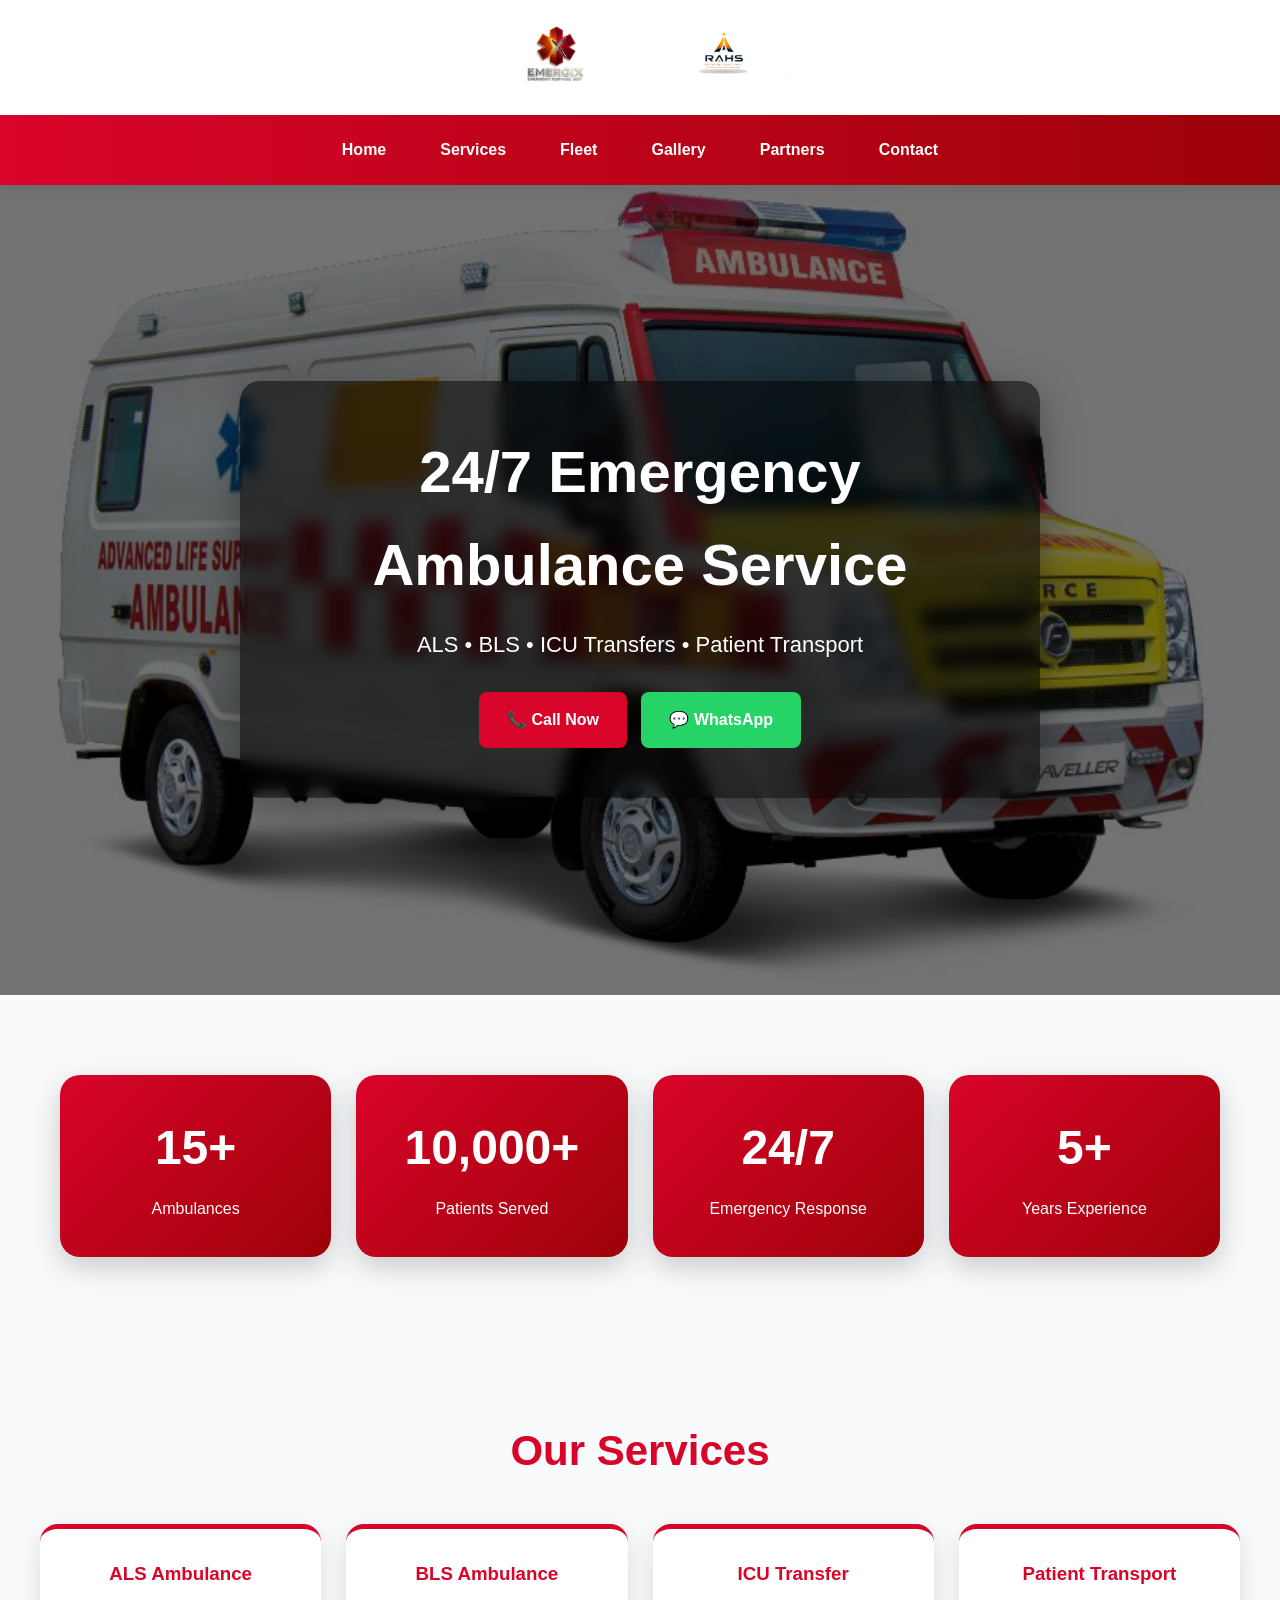
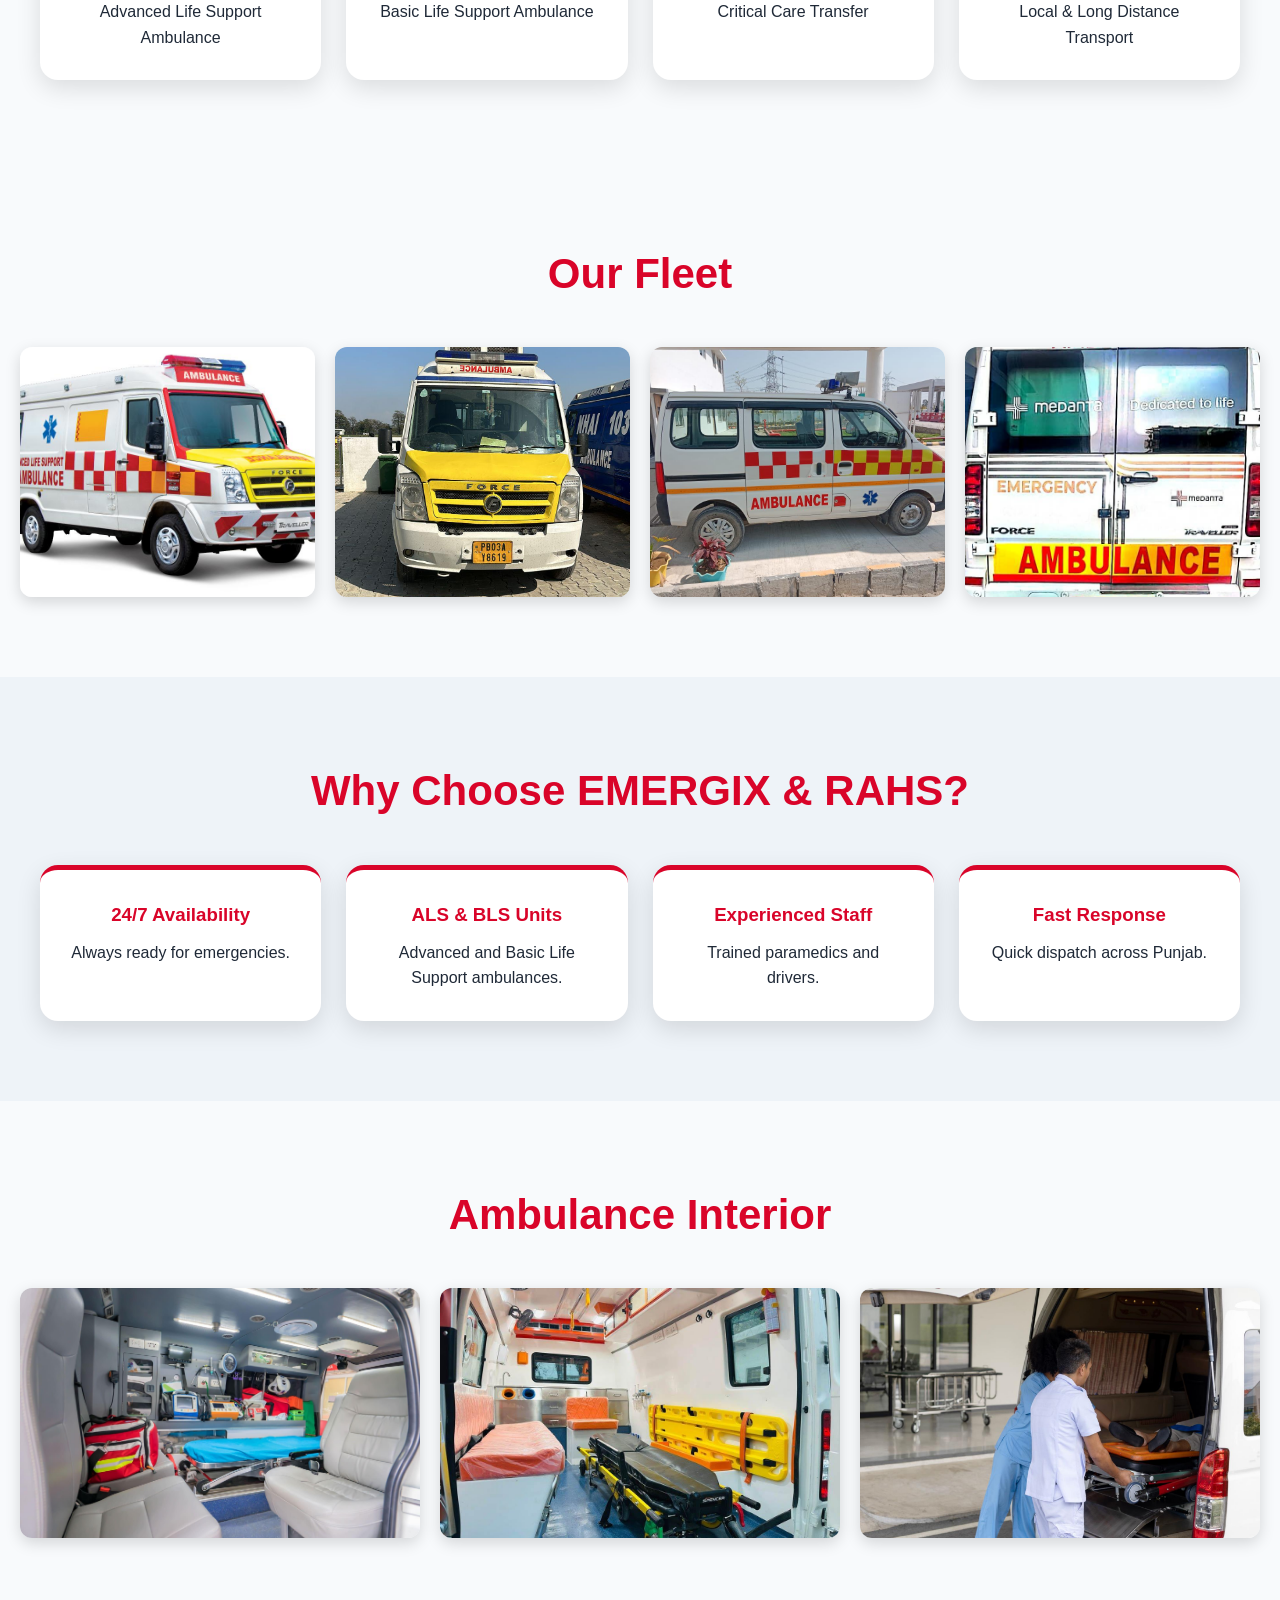
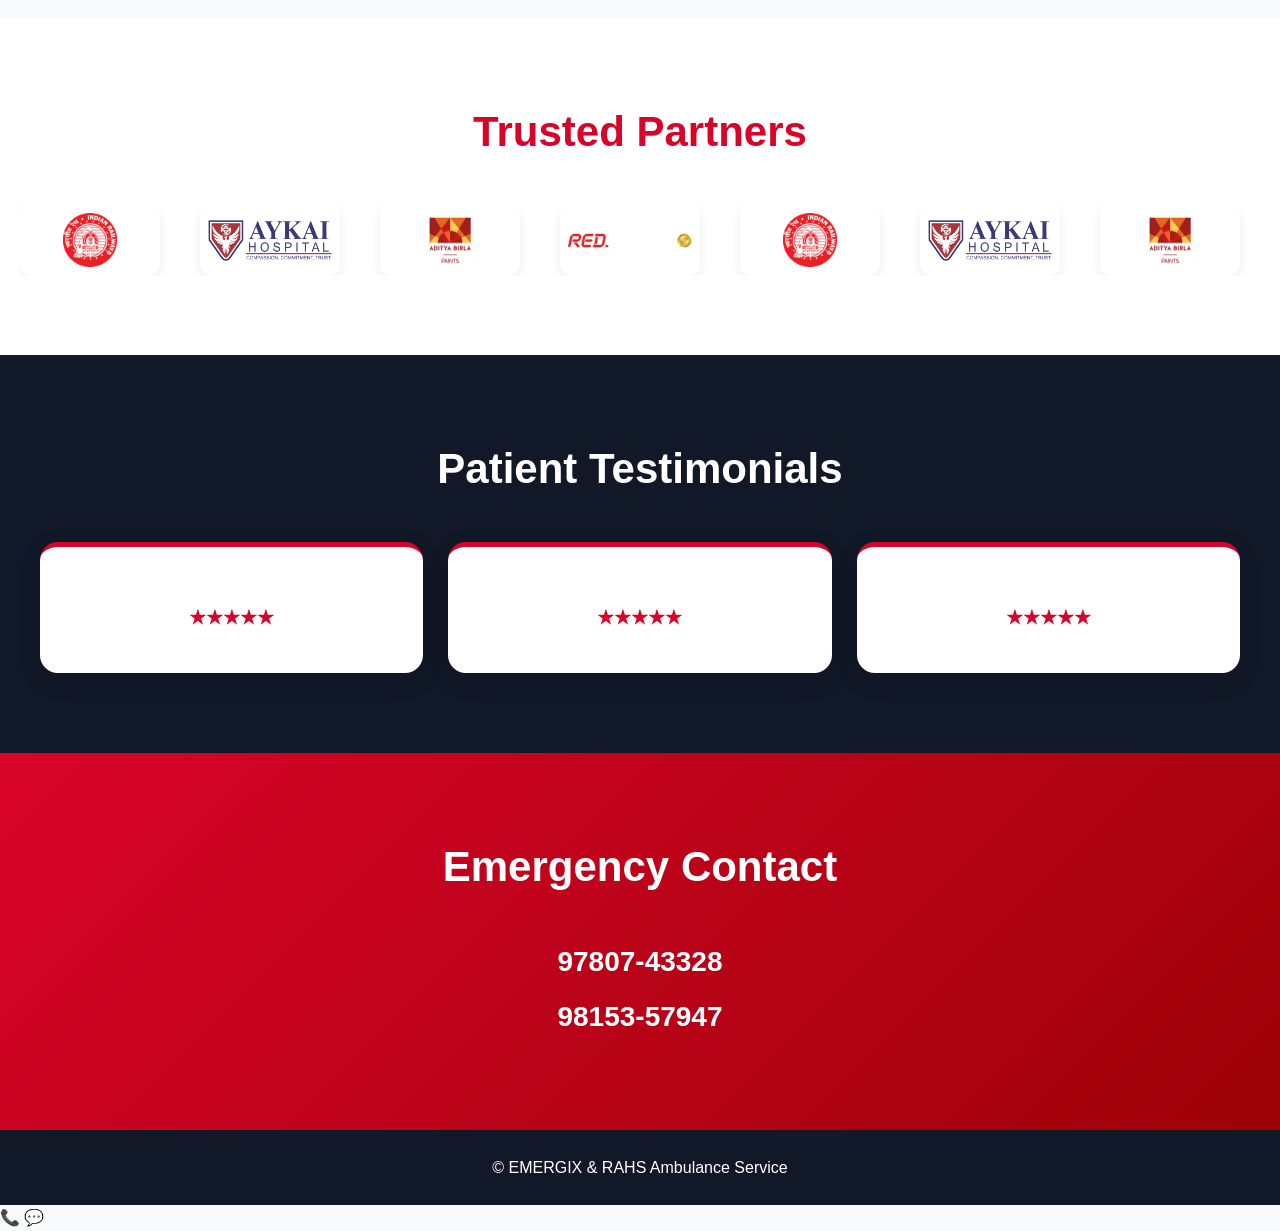
==== commit 0644d710: "Update index.html" ====
--- a/index.html
+++ b/index.html
@@ -43,7 +43,6 @@
 </div>
 </section>
   <section class="stats">
-<section class="stats">
 
 <div class="stat-box">
 <h3>15+</h3>
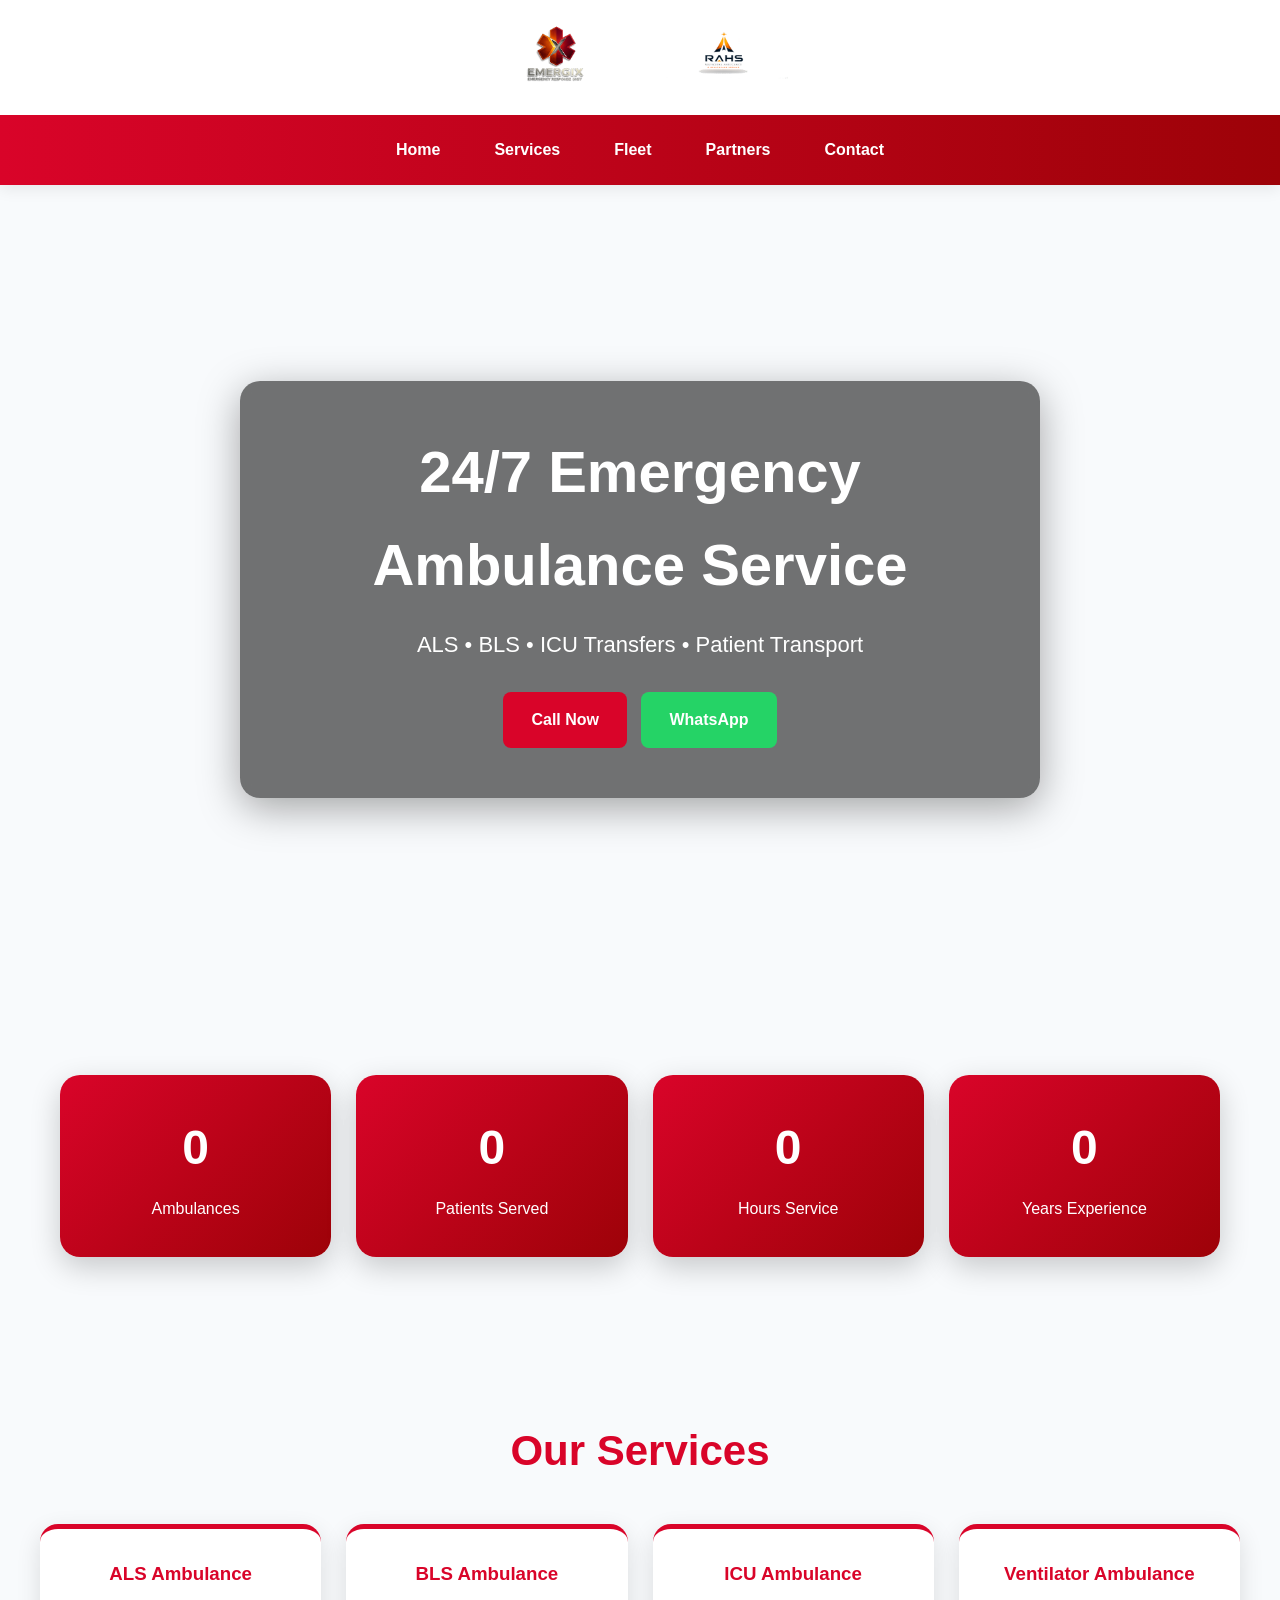
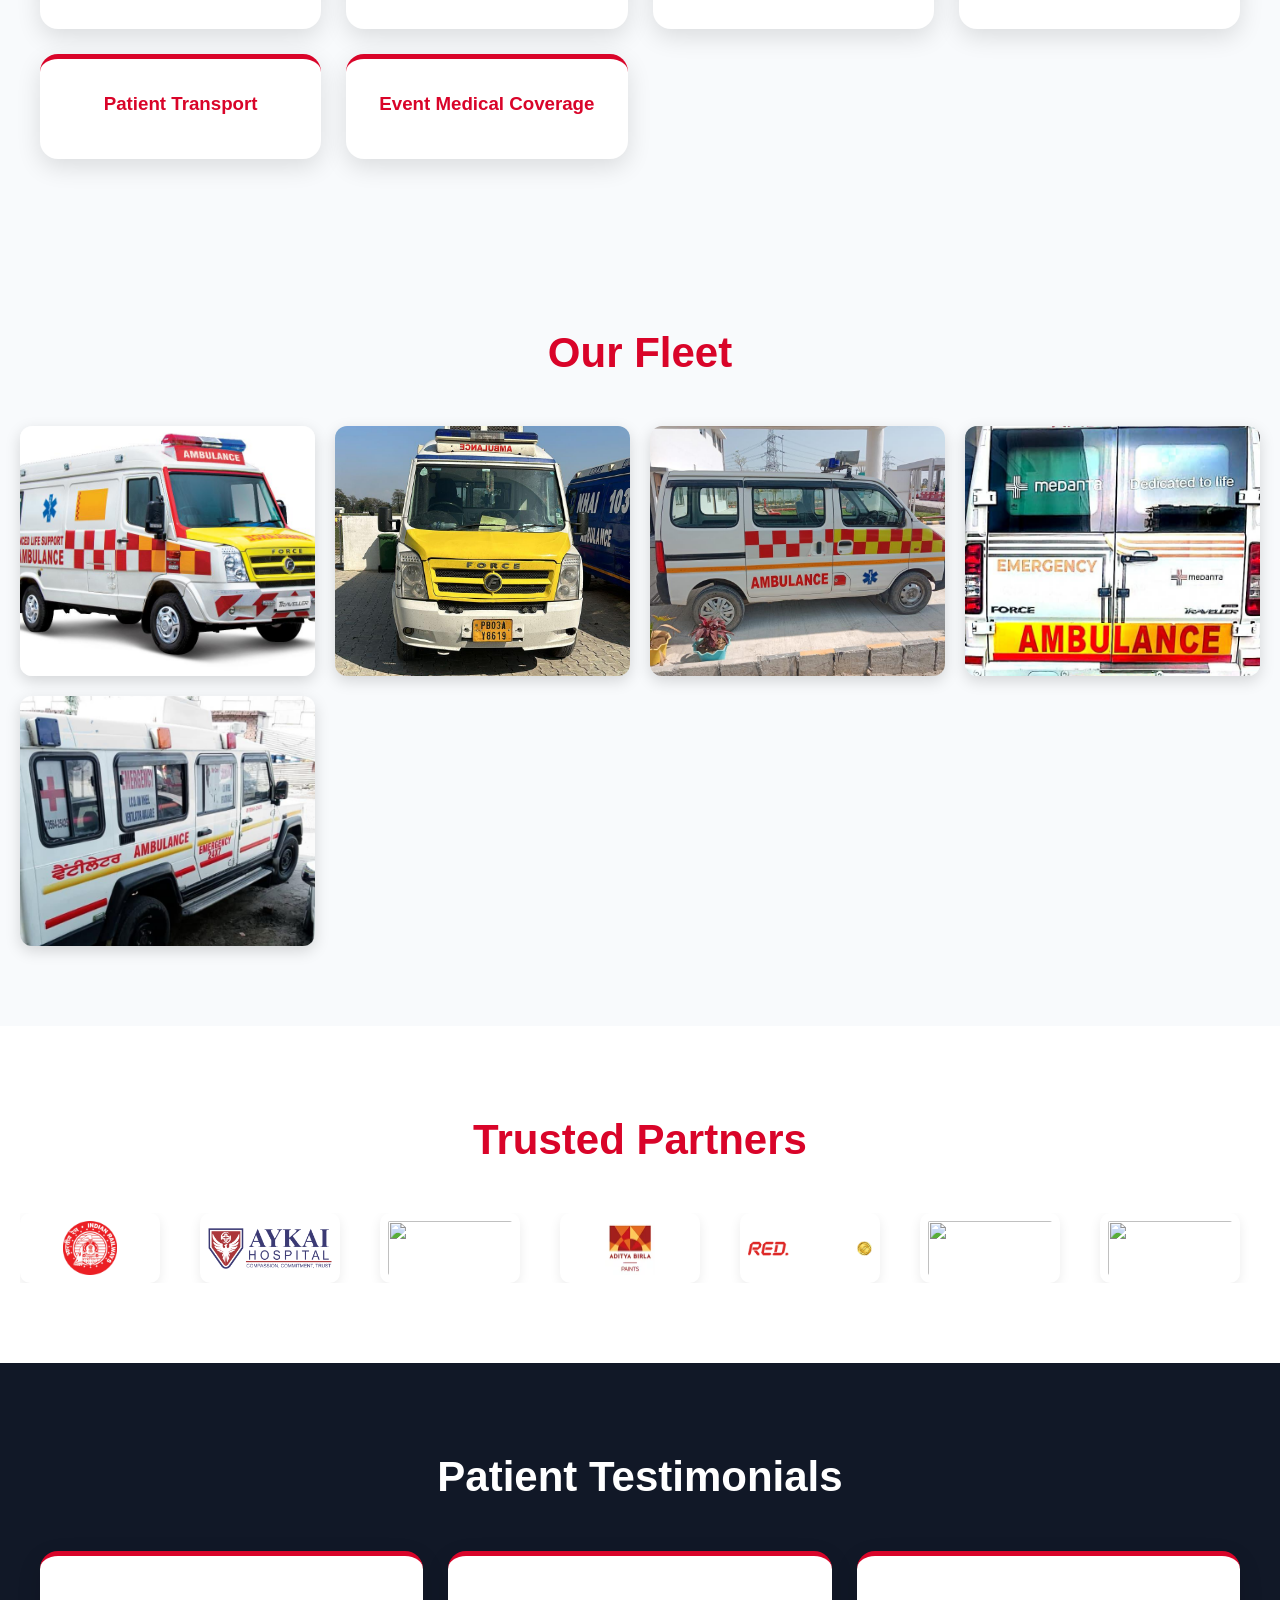
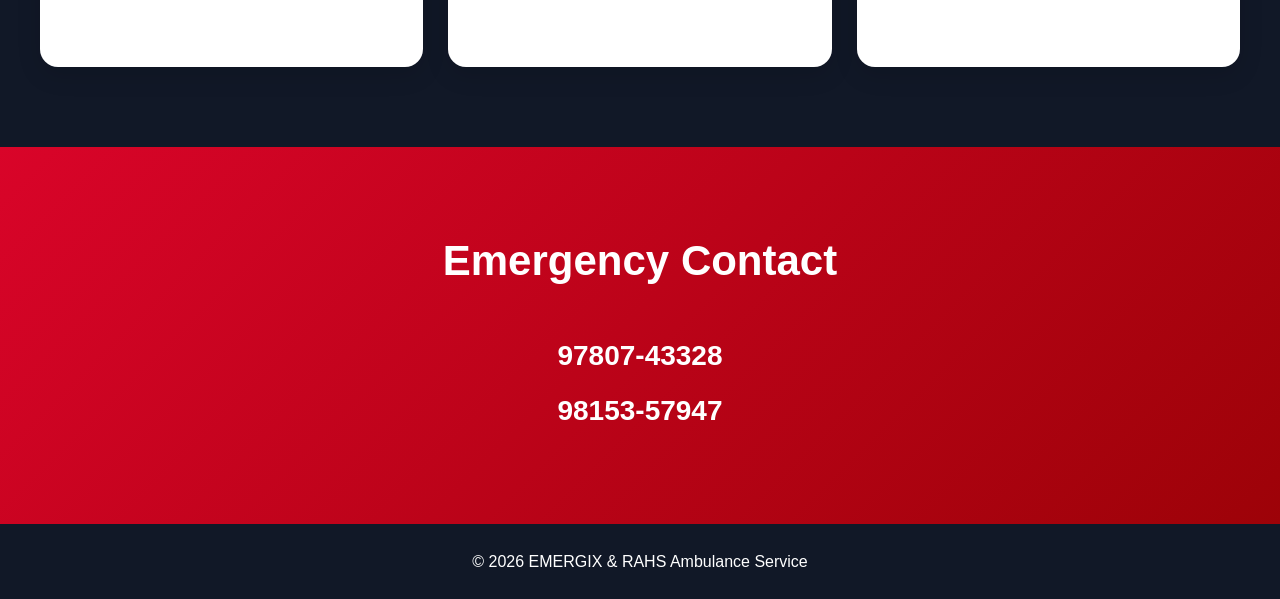
==== commit 1e43c28f: "Update index.html" ====
--- a/index.html
+++ b/index.html
@@ -7,86 +7,49 @@
 <link rel="stylesheet" href="style.css">
 </head>
 <body>
+
 <header>
 <div class="logo-area">
-<img src="emergix.png" alt="Emergix">
+<img src="emergix.png" alt="EMERGIX">
 <img src="rahs.png" alt="RAHS">
 </div>
 <nav>
 <a href="#home">Home</a>
 <a href="#services">Services</a>
 <a href="#fleet">Fleet</a>
-<a href="gallery.html">Gallery</a>
 <a href="#partners">Partners</a>
 <a href="#contact">Contact</a>
 </nav>
 </header>
+
 <section class="hero" id="home">
 <div class="hero-content">
-
 <h1>24/7 Emergency Ambulance Service</h1>
-
-<p>
-ALS • BLS • ICU Transfers • Patient Transport
-</p>
-
-<div class="hero-buttons">
-<a href="tel:9780743328" class="btn call">
-📞 Call Now
-</a>
-
-<a href="https://wa.me/919780743328" class="btn whatsapp">
-💬 WhatsApp
-</a>
-</div>
-
+<p>ALS • BLS • ICU Transfers • Patient Transport</p>
+<a href="tel:9780743328" class="btn call">Call Now</a>
+<a href="https://wa.me/919780743328" class="btn whatsapp">WhatsApp</a>
 </div>
 </section>
-  <section class="stats">
 
-<div class="stat-box">
-<h3>15+</h3>
-<p>Ambulances</p>
-</div>
-
-<div class="stat-box">
-<h3>10,000+</h3>
-<p>Patients Served</p>
-</div>
-
-<div class="stat-box">
-<h3>24/7</h3>
-<p>Emergency Response</p>
-</div>
-
-<div class="stat-box">
-<h3>5+</h3>
-<p>Years Experience</p>
-</div>
-
+<section class="stats">
+<div class="stat-box"><h3 class="counter" data-target="15">0</h3><p>Ambulances</p></div>
+<div class="stat-box"><h3 class="counter" data-target="10000">0</h3><p>Patients Served</p></div>
+<div class="stat-box"><h3 class="counter" data-target="24">0</h3><p>Hours Service</p></div>
+<div class="stat-box"><h3 class="counter" data-target="5">0</h3><p>Years Experience</p></div>
 </section>
 
 <section id="services">
 <h2>Our Services</h2>
 <div class="services">
-<div class="card">
-<h3>ALS Ambulance</h3>
-<p>Advanced Life Support Ambulance</p>
-</div>
-<div class="card">
-<h3>BLS Ambulance</h3>
-<p>Basic Life Support Ambulance</p>
-</div>
-<div class="card">
-<h3>ICU Transfer</h3>
-<p>Critical Care Transfer</p>
-</div>
-<div class="card">
-<h3>Patient Transport</h3>
-<p>Local & Long Distance Transport</p>
-</div>
+<div class="card"><h3>ALS Ambulance</h3></div>
+<div class="card"><h3>BLS Ambulance</h3></div>
+<div class="card"><h3>ICU Ambulance</h3></div>
+<div class="card"><h3>Ventilator Ambulance</h3></div>
+<div class="card"><h3>Patient Transport</h3></div>
+<div class="card"><h3>Event Medical Coverage</h3></div>
 </div>
 </section>
+
 <section id="fleet">
 <h2>Our Fleet</h2>
 <div class="gallery-preview">
@@ -94,87 +57,34 @@
 <img src="ambulance2.jpg">
 <img src="eeco1.jpg">
 <img src="tempo 1.jpg">
+<img src="trax1.jpg">
 </div>
 </section>
-    <section id="why-us">
-<h2>Why Choose EMERGIX & RAHS?</h2>
+
+<section id="partners">
+<h2>Trusted Partners</h2>
+<div class="partner-slider"><div class="partner-track">
+<img src="railways.png"><img src="aykai.png"><img src="sps.jpg">
+<img src="birla.png"><img src="redhealth.png"><img src="medcab.jpg"><img src="medulance.jpg">
+</div></div>
+</section>
+
+<section id="testimonials">
+<h2>Patient Testimonials</h2>
 <div class="services">
-<div class="card">
-<h3>24/7 Availability</h3>
-<p>Always ready for emergencies.</p>
-</div>
-<div class="card">
-<h3>ALS & BLS Units</h3>
-<p>Advanced and Basic Life Support ambulances.</p>
-</div>
-<div class="card">
-<h3>Experienced Staff</h3>
-<p>Trained paramedics and drivers.</p>
-</div>
-<div class="card">
-<h3>Fast Response</h3>
-<p>Quick dispatch across Punjab.</p>
-</div>
+<div class="card"><p>Emergency vele sirf 10 minute ch ambulance pahunch gayi.</p></div>
+<div class="card"><p>ICU transfer service bahut professional si.</p></div>
+<div class="card"><p>RAHS te EMERGIX di service te poora bharosa hai.</p></div>
 </div>
 </section>
-<section>
-<h2>Ambulance Interior</h2>
-<div class="gallery-preview">
-<img src="interior1.jpg">
-<img src="interior2.jpg">
-<img src="patient.jpg">
-</div>
-</section>
-<section id="partners">
 
-<h2>Trusted Partners</h2>
-
-<div class="partner-slider">
-<div class="partner-track">
-
-<img src="railways.png">
-<img src="aykai.png">
-<img src="birla.png">
-<img src="redhealth.png">
-<!--DUPLICATE AGAIN -->
-<img src="railways.png">
-<img src="aykai.png">
-<img src="birla.png">
-<img src="redhealth.png">
-
-</div>
-</div>
-
-</section>
-    <section id="testimonials">
-<h2>Patient Testimonials</h2>
-<div class="services">
-<div class="card">
-<p>"Excellent service and timely response."</p>
-<h3>★★★★★</h3>
-</div>
-<div class="card">
-<p>"Professional ICU transfer support."</p>
-<h3>★★★★★</h3>
-</div>
-<div class="card">
-<p>"Very cooperative team."</p>
-<h3>★★★★★</h3>
-</div>
-</div>
-</section>
 <section id="contact">
 <h2>Emergency Contact</h2>
 <p>97807-43328</p>
 <p>98153-57947</p>
 </section>
-<footer>
-© EMERGIX & RAHS Ambulance Service
-</footer>
 
-📞
-💬
-
+<footer>© 2026 EMERGIX & RAHS Ambulance Service</footer>
 <script src="script.js"></script>
 </body>
 </html>
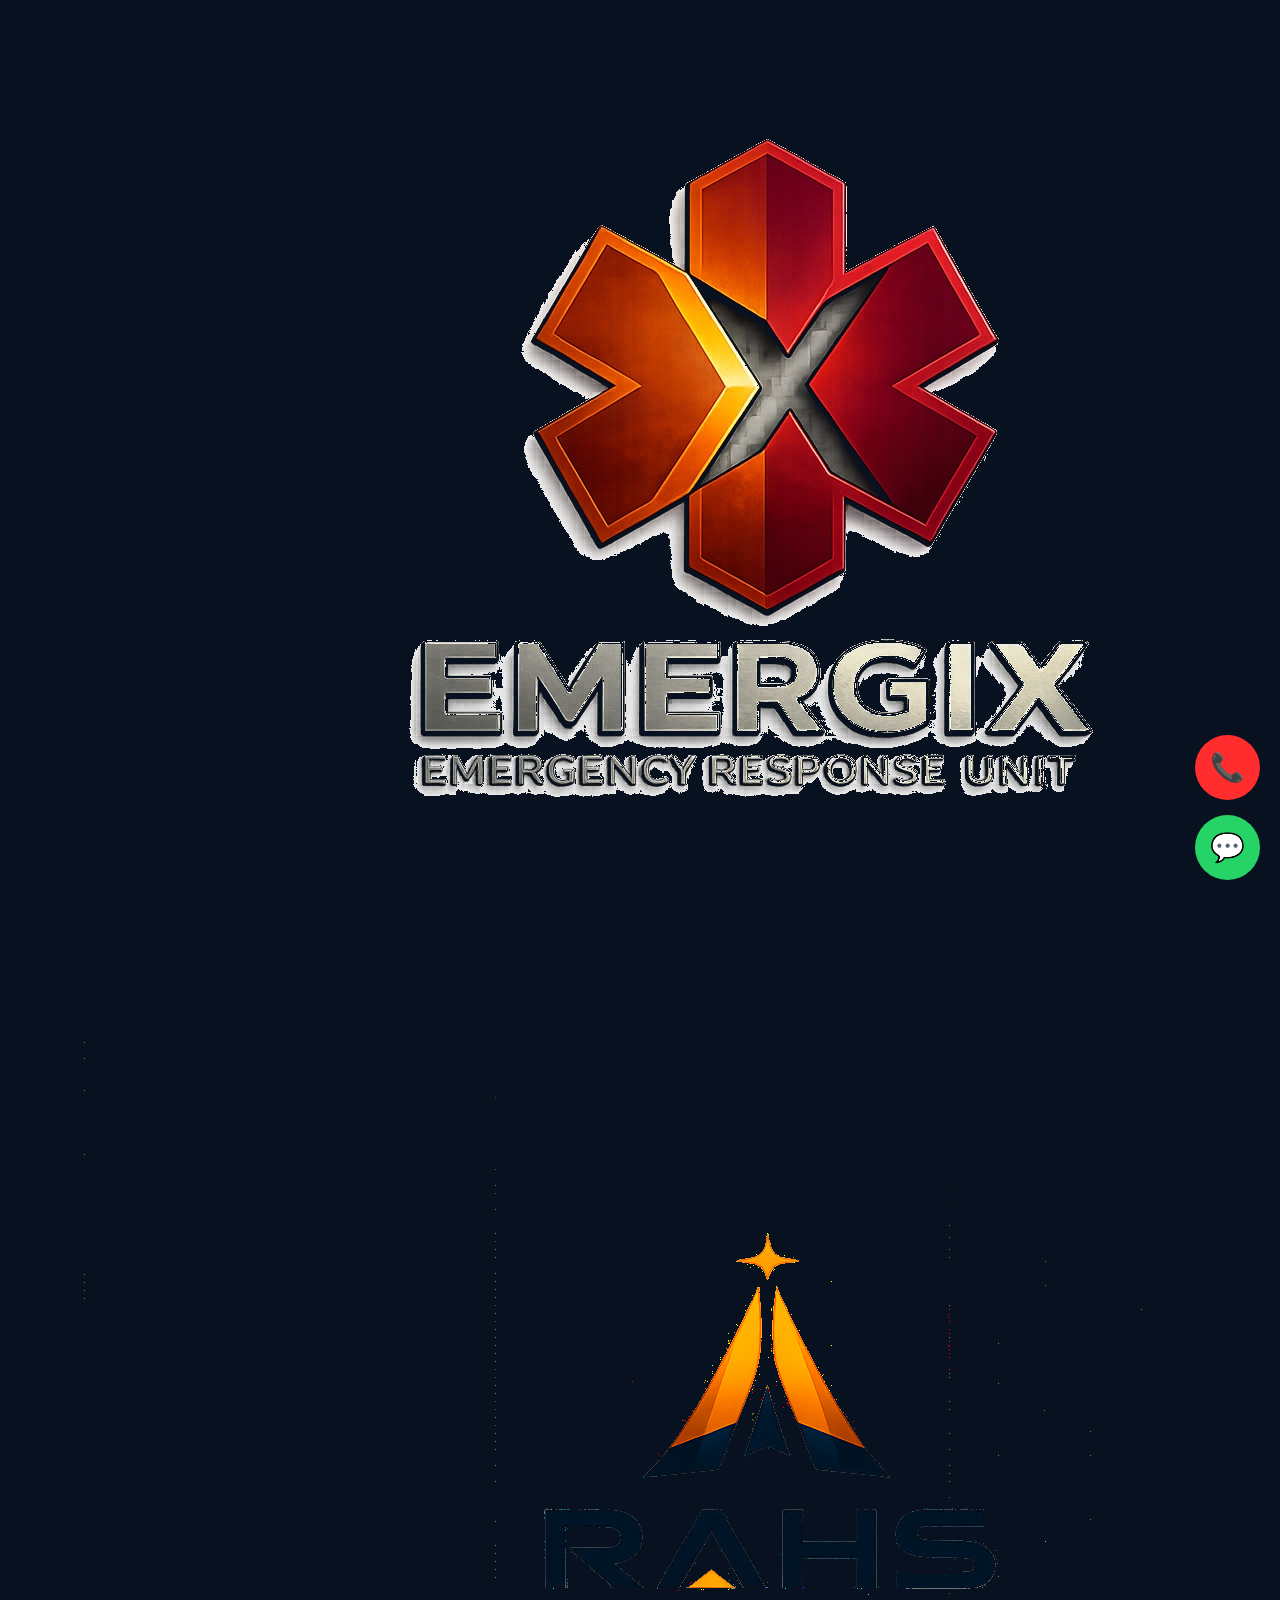
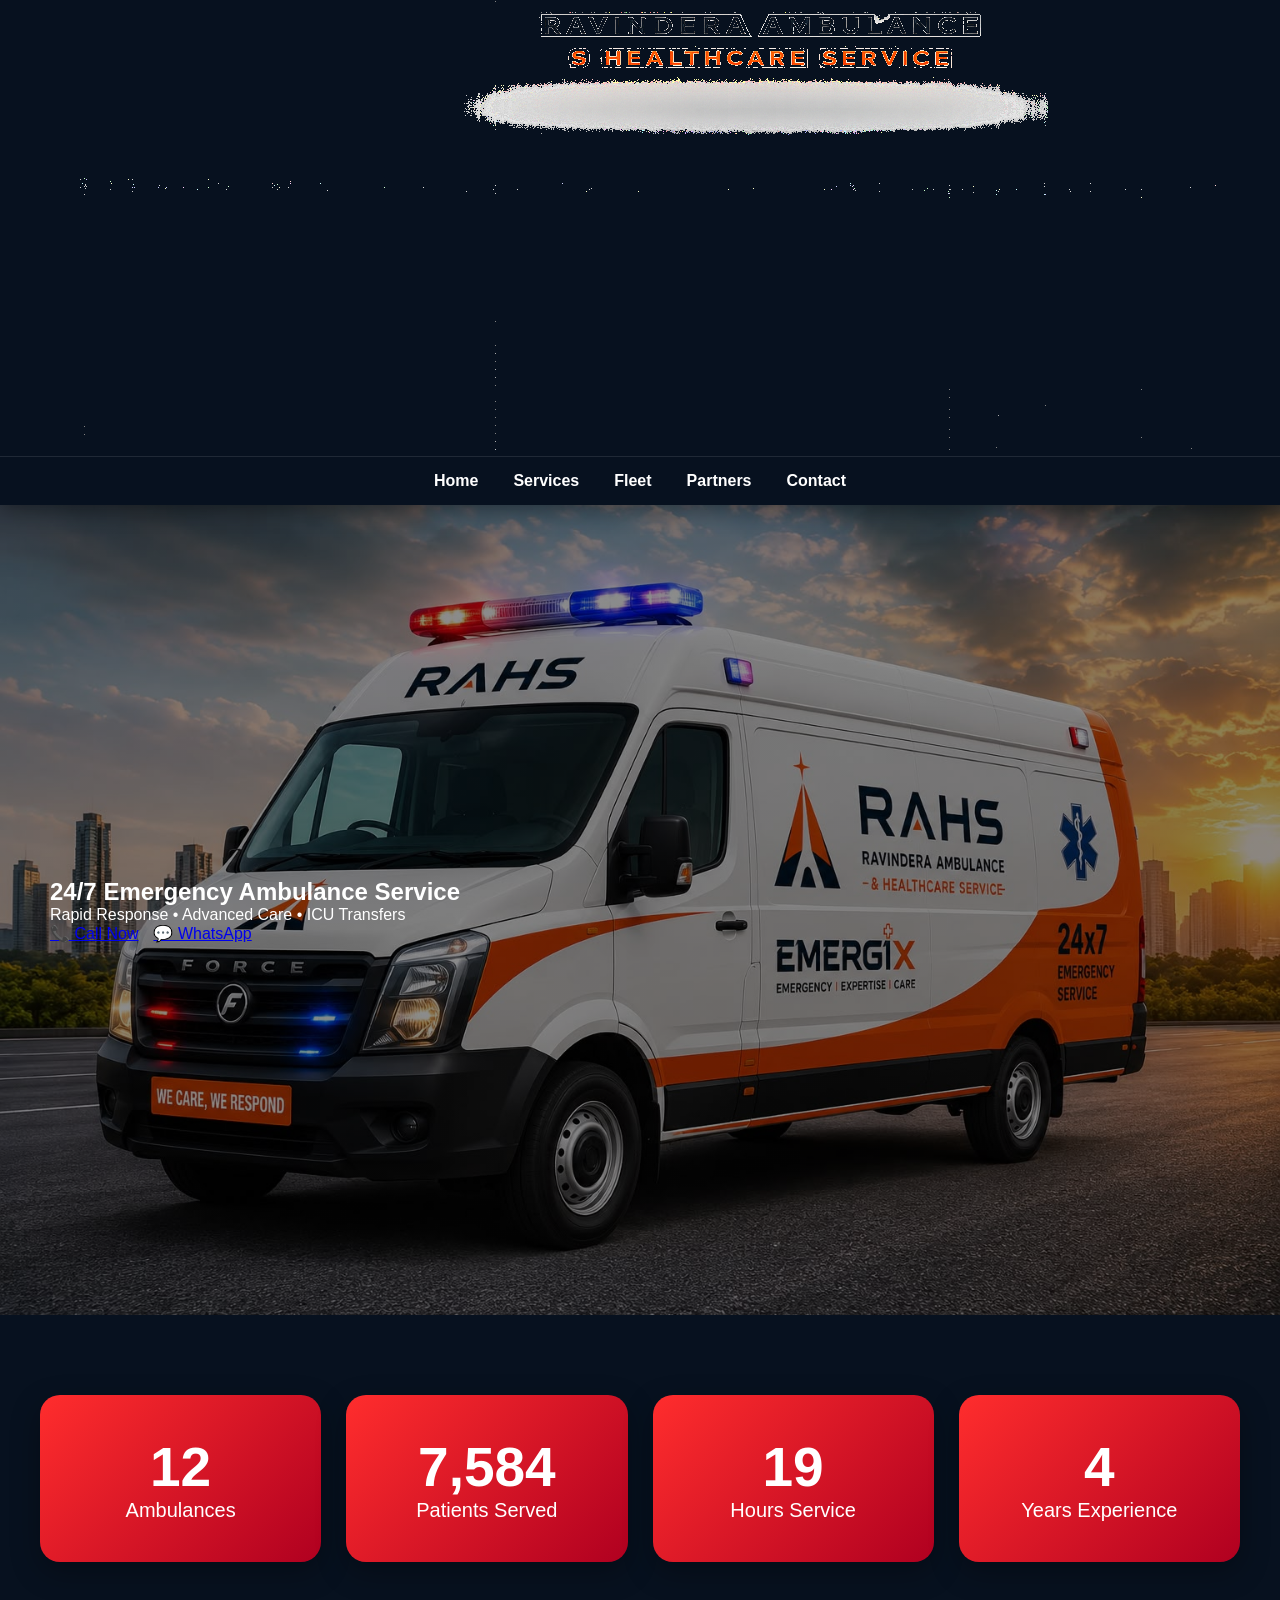
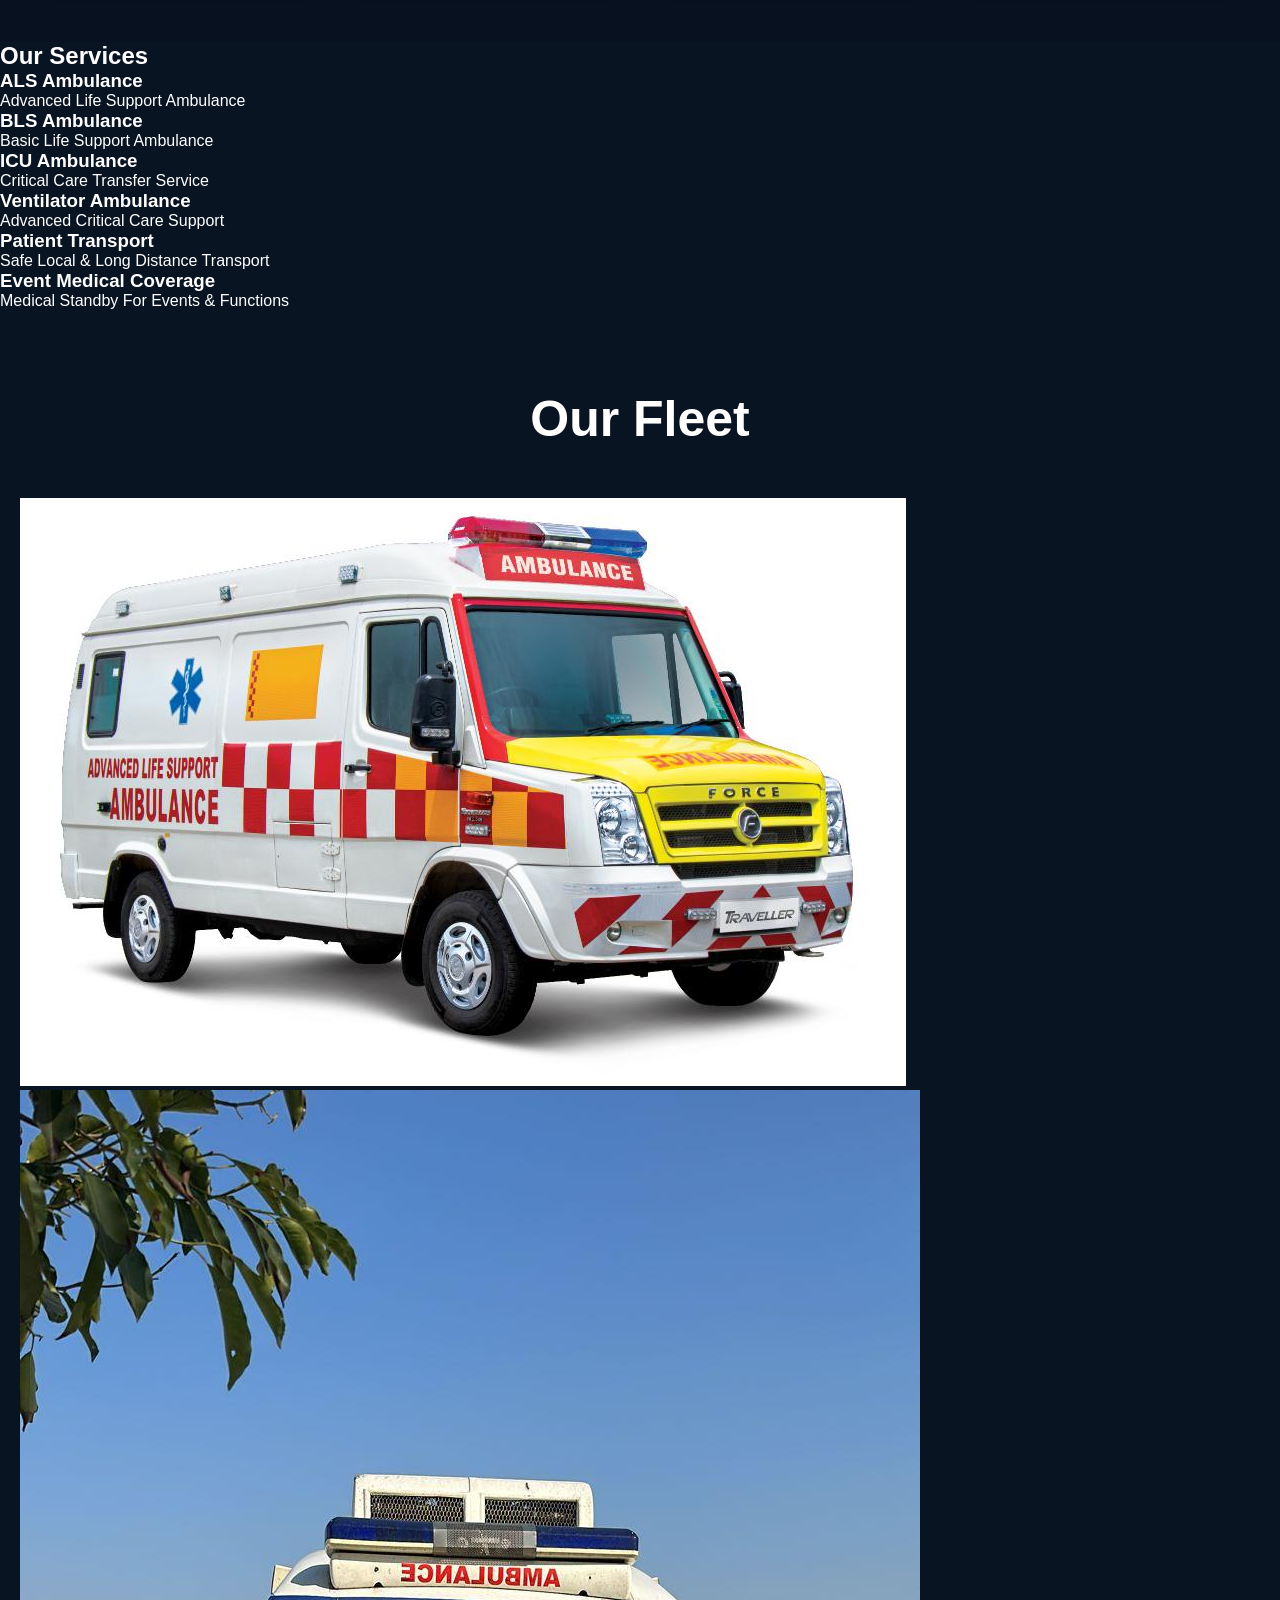
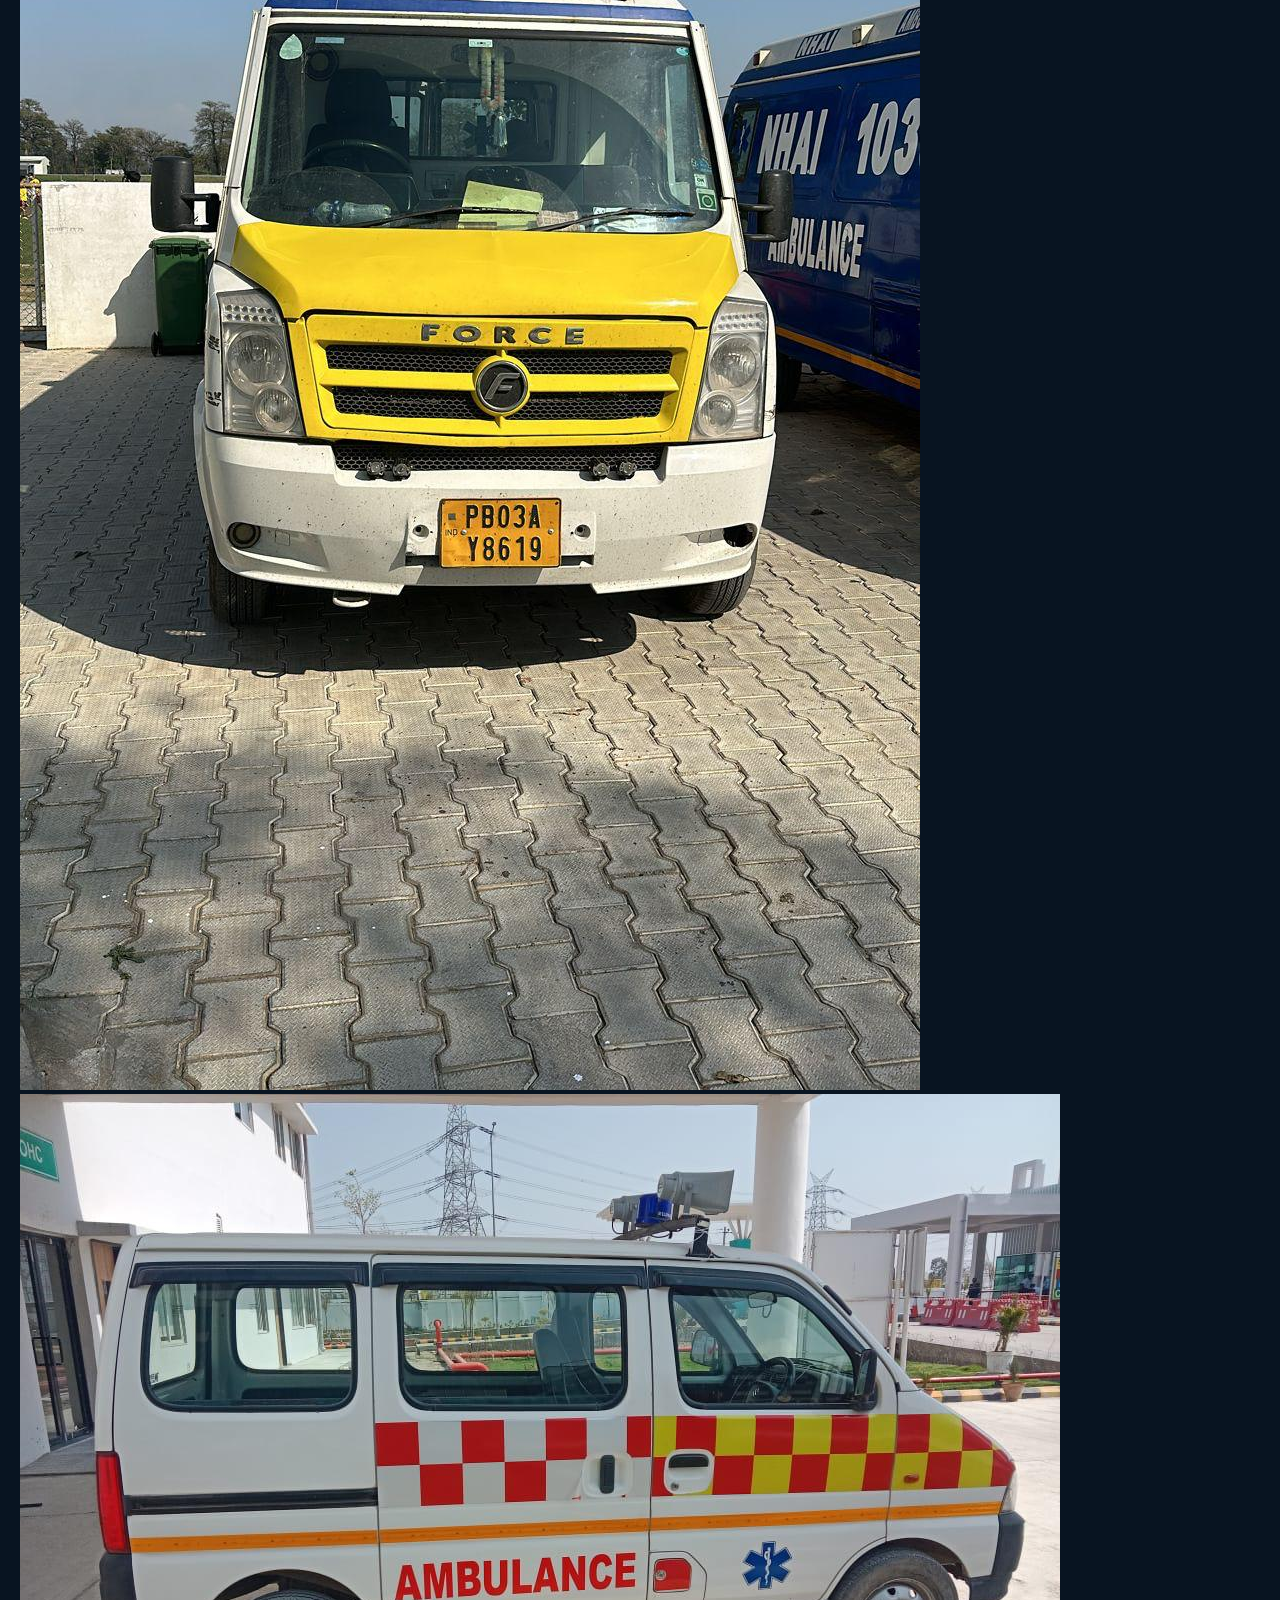
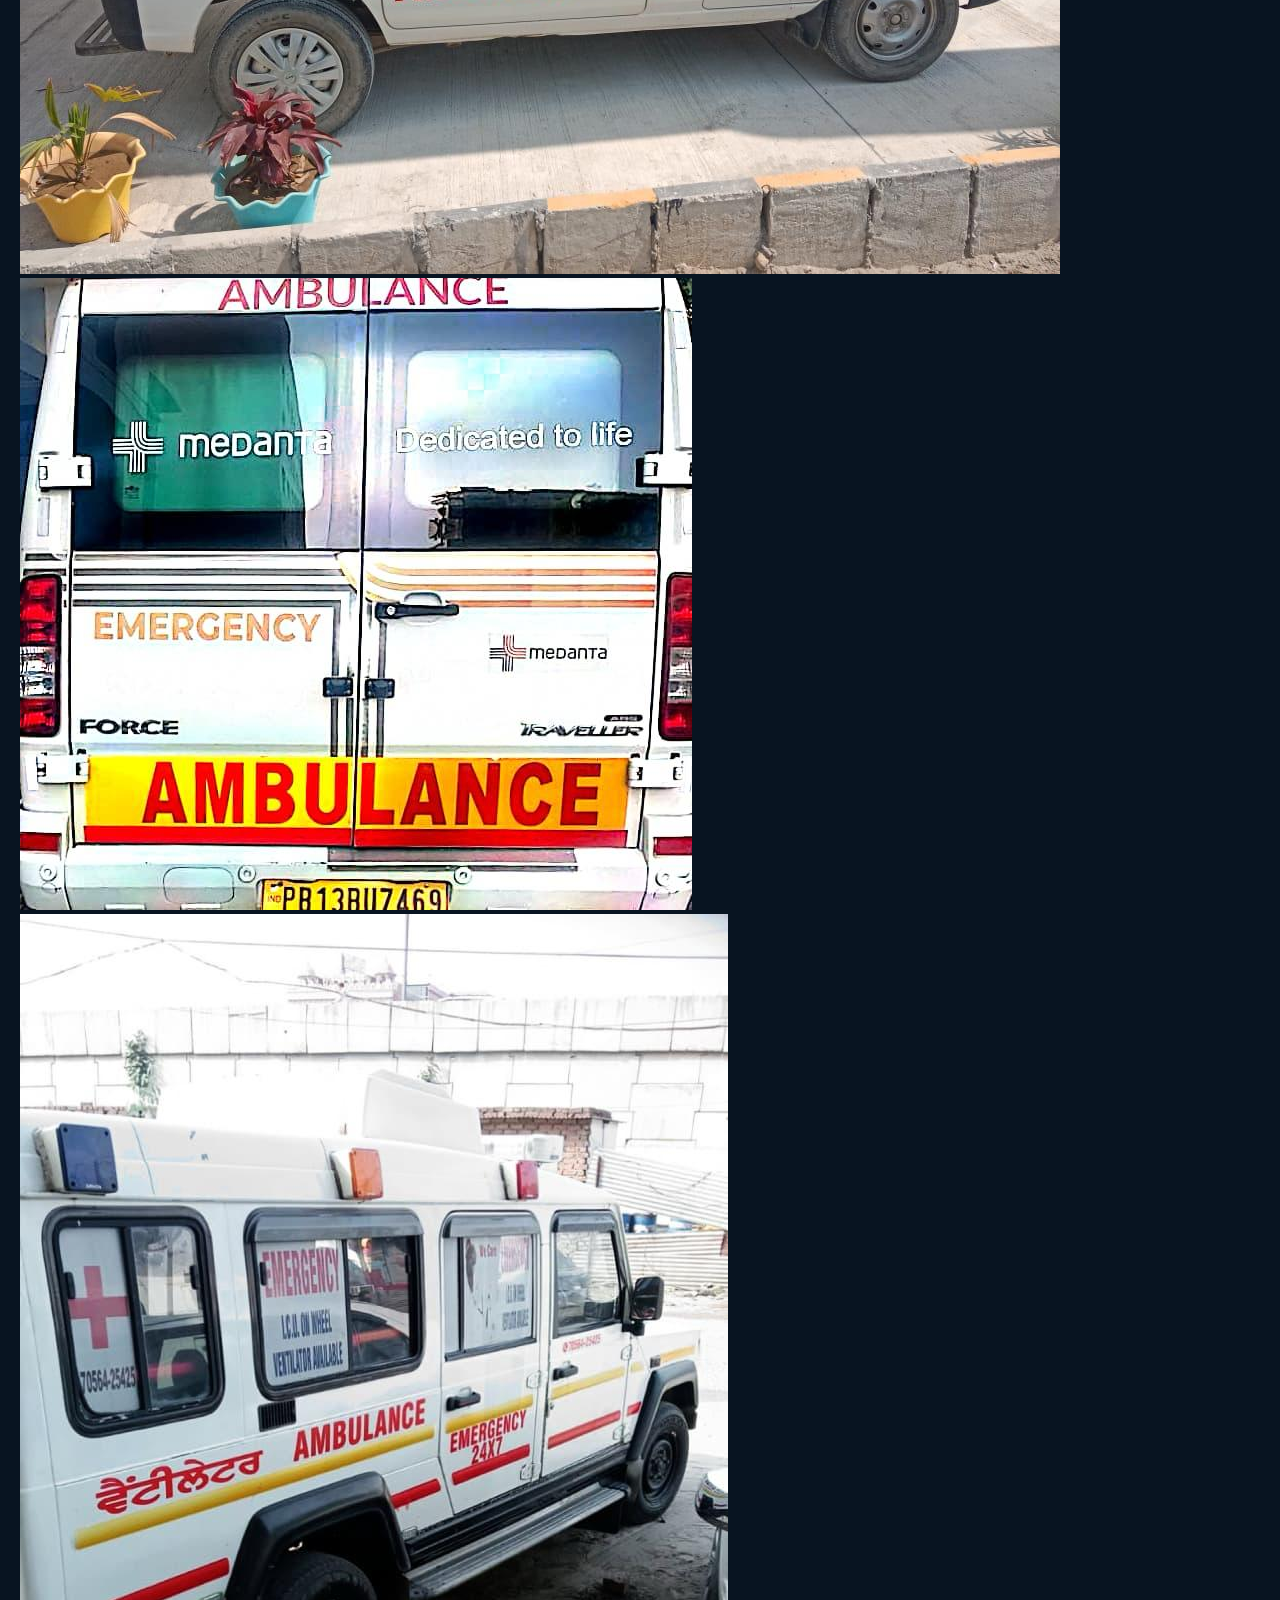
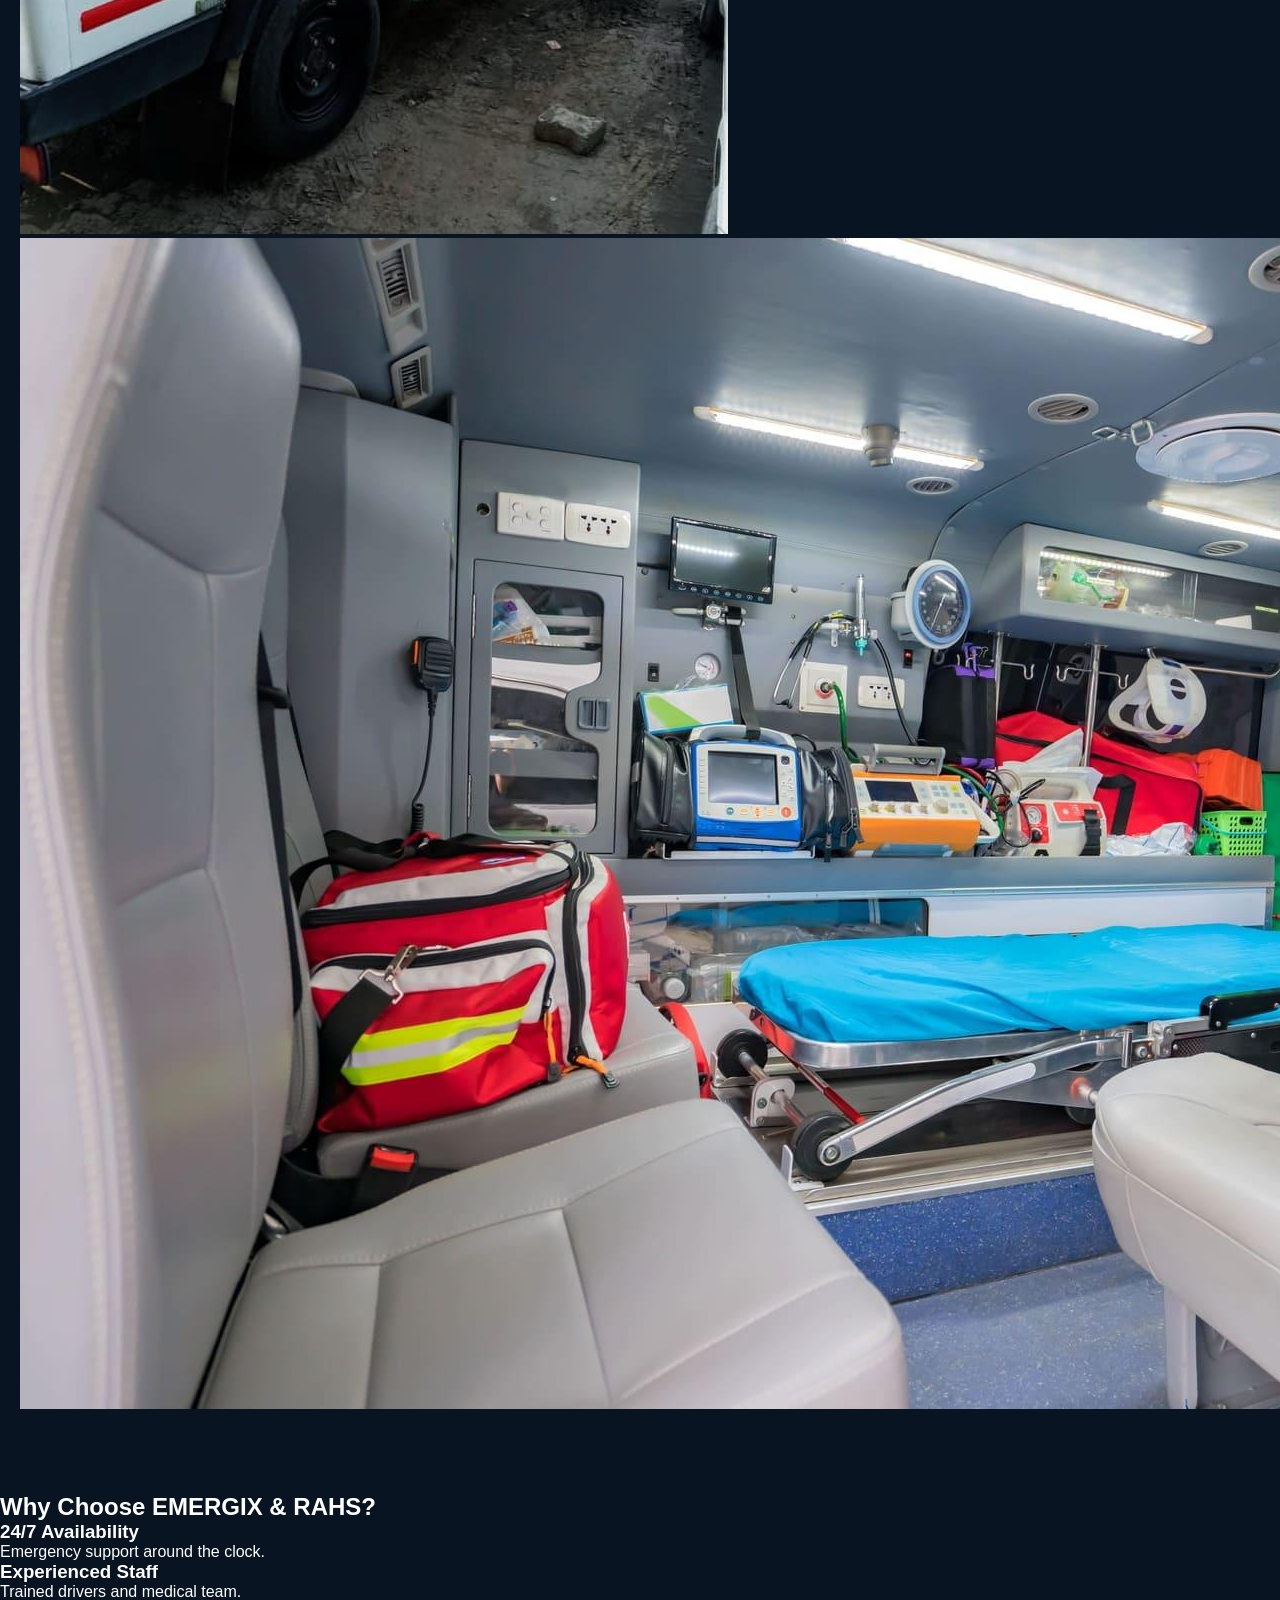
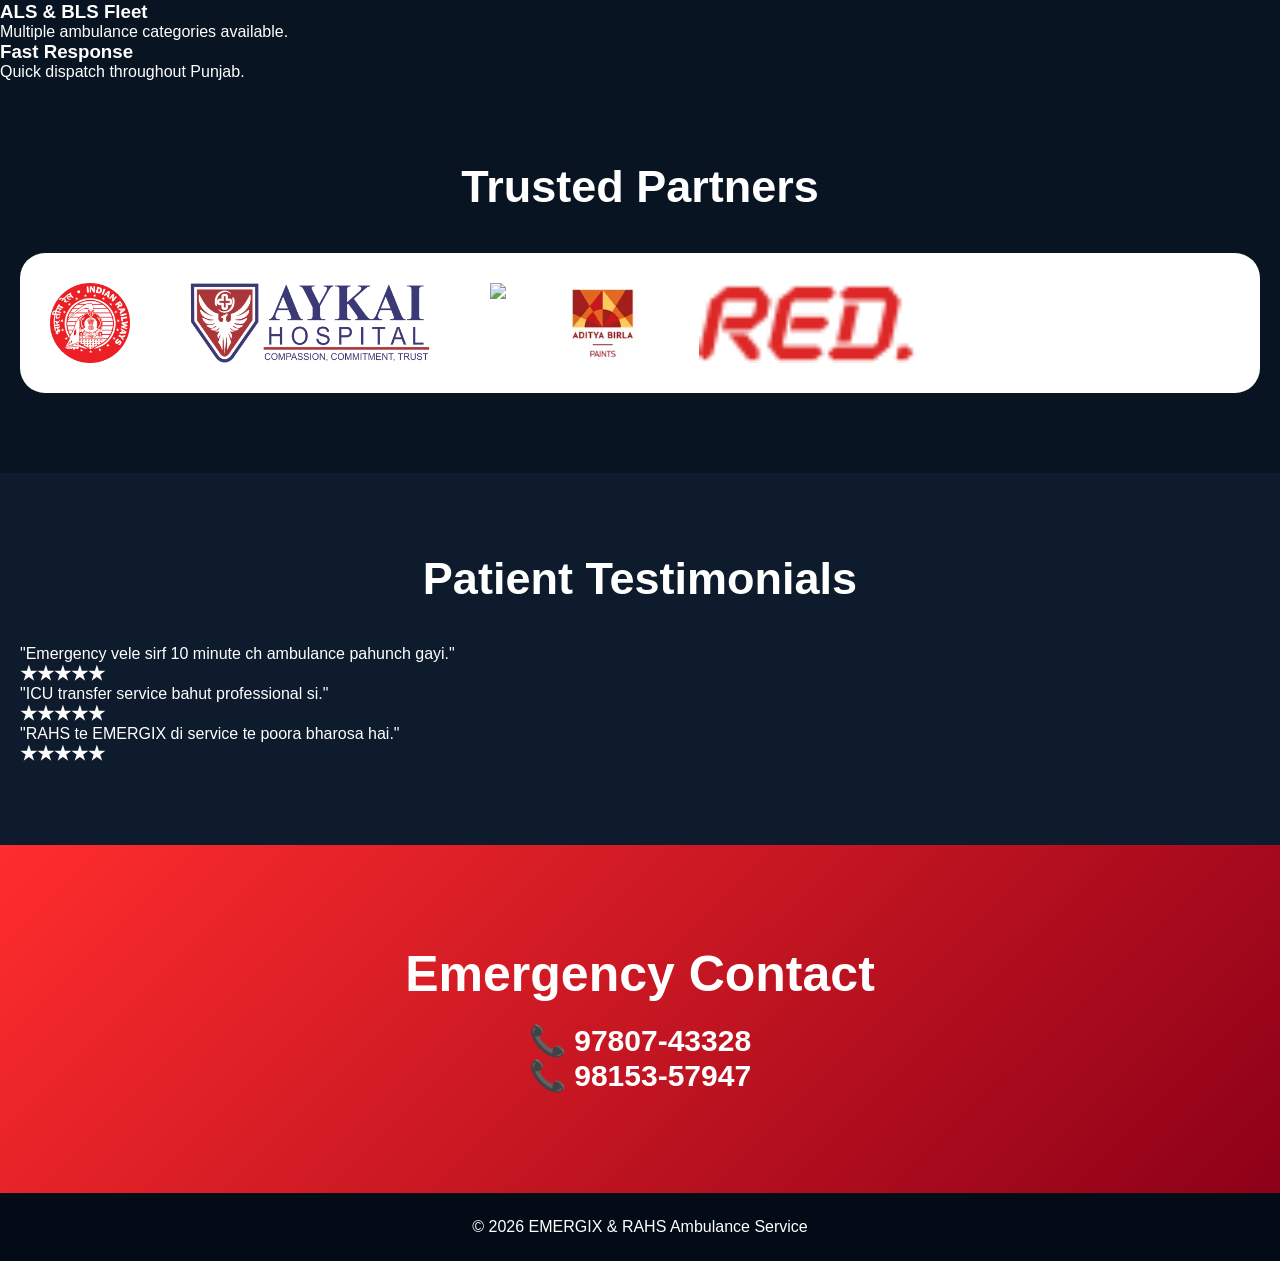
==== commit fcfa9afb: "Update index.html" ====
--- a/index.html
+++ b/index.html
@@ -4,15 +4,21 @@
 <meta charset="UTF-8">
 <meta name="viewport" content="width=device-width, initial-scale=1.0">
 <title>EMERGIX & RAHS Ambulance Service</title>
+
 <link rel="stylesheet" href="style.css">
+
 </head>
 <body>
 
+<!-- HEADER -->
+
 <header>
+
 <div class="logo-area">
 <img src="emergix.png" alt="EMERGIX">
 <img src="rahs.png" alt="RAHS">
 </div>
+
 <nav>
 <a href="#home">Home</a>
 <a href="#services">Services</a>
@@ -20,71 +26,251 @@
 <a href="#partners">Partners</a>
 <a href="#contact">Contact</a>
 </nav>
+
 </header>
 
+<!-- HERO -->
+
 <section class="hero" id="home">
+
+<div class="hero-overlay"></div>
+
 <div class="hero-content">
+
 <h1>24/7 Emergency Ambulance Service</h1>
-<p>ALS • BLS • ICU Transfers • Patient Transport</p>
-<a href="tel:9780743328" class="btn call">Call Now</a>
-<a href="https://wa.me/919780743328" class="btn whatsapp">WhatsApp</a>
-</div>
-</section>
+
+<p>
+Rapid Response • Advanced Care • ICU Transfers
+</p>
+
+<div class="hero-buttons">
+
+<a href="tel:9780743328" class="btn call">
+📞 Call Now
+</a>
+
+<a href="https://wa.me/919780743328" class="btn whatsapp">
+💬 WhatsApp
+</a>
+
+</div>
+
+</div>
+
+</section>
+
+<!-- STATS -->
 
 <section class="stats">
-<div class="stat-box"><h3 class="counter" data-target="15">0</h3><p>Ambulances</p></div>
-<div class="stat-box"><h3 class="counter" data-target="10000">0</h3><p>Patients Served</p></div>
-<div class="stat-box"><h3 class="counter" data-target="24">0</h3><p>Hours Service</p></div>
-<div class="stat-box"><h3 class="counter" data-target="5">0</h3><p>Years Experience</p></div>
-</section>
+
+<div class="stat-box">
+<h3 class="counter" data-target="15">0</h3>
+<p>Ambulances</p>
+</div>
+
+<div class="stat-box">
+<h3 class="counter" data-target="10000">0</h3>
+<p>Patients Served</p>
+</div>
+
+<div class="stat-box">
+<h3 class="counter" data-target="24">0</h3>
+<p>Hours Service</p>
+</div>
+
+<div class="stat-box">
+<h3 class="counter" data-target="5">0</h3>
+<p>Years Experience</p>
+</div>
+
+</section>
+
+<!-- SERVICES -->
 
 <section id="services">
+
 <h2>Our Services</h2>
+
 <div class="services">
-<div class="card"><h3>ALS Ambulance</h3></div>
-<div class="card"><h3>BLS Ambulance</h3></div>
-<div class="card"><h3>ICU Ambulance</h3></div>
-<div class="card"><h3>Ventilator Ambulance</h3></div>
-<div class="card"><h3>Patient Transport</h3></div>
-<div class="card"><h3>Event Medical Coverage</h3></div>
-</div>
-</section>
+
+<div class="card">
+<h3>ALS Ambulance</h3>
+<p>Advanced Life Support Ambulance</p>
+</div>
+
+<div class="card">
+<h3>BLS Ambulance</h3>
+<p>Basic Life Support Ambulance</p>
+</div>
+
+<div class="card">
+<h3>ICU Ambulance</h3>
+<p>Critical Care Transfer Service</p>
+</div>
+
+<div class="card">
+<h3>Ventilator Ambulance</h3>
+<p>Advanced Critical Care Support</p>
+</div>
+
+<div class="card">
+<h3>Patient Transport</h3>
+<p>Safe Local & Long Distance Transport</p>
+</div>
+
+<div class="card">
+<h3>Event Medical Coverage</h3>
+<p>Medical Standby For Events & Functions</p>
+</div>
+
+</div>
+
+</section>
+
+<!-- FLEET -->
 
 <section id="fleet">
+
 <h2>Our Fleet</h2>
+
 <div class="gallery-preview">
-<img src="ambulance1.jpg">
-<img src="ambulance2.jpg">
-<img src="eeco1.jpg">
-<img src="tempo 1.jpg">
-<img src="trax1.jpg">
-</div>
-</section>
+
+<img src="ambulance1.jpg" alt="">
+<img src="ambulance2.jpg" alt="">
+<img src="eeco1.jpg" alt="">
+<img src="tempo 1.jpg" alt="">
+<img src="trax1.jpg" alt="">
+<img src="interior1.jpg" alt="">
+
+</div>
+
+</section>
+
+<!-- WHY US -->
+
+<section id="why-us">
+
+<h2>Why Choose EMERGIX & RAHS?</h2>
+
+<div class="services">
+
+<div class="card">
+<h3>24/7 Availability</h3>
+<p>Emergency support around the clock.</p>
+</div>
+
+<div class="card">
+<h3>Experienced Staff</h3>
+<p>Trained drivers and medical team.</p>
+</div>
+
+<div class="card">
+<h3>ALS & BLS Fleet</h3>
+<p>Multiple ambulance categories available.</p>
+</div>
+
+<div class="card">
+<h3>Fast Response</h3>
+<p>Quick dispatch throughout Punjab.</p>
+</div>
+
+</div>
+
+</section>
+
+<!-- PARTNERS -->
 
 <section id="partners">
+
 <h2>Trusted Partners</h2>
-<div class="partner-slider"><div class="partner-track">
-<img src="railways.png"><img src="aykai.png"><img src="sps.jpg">
-<img src="birla.png"><img src="redhealth.png"><img src="medcab.jpg"><img src="medulance.jpg">
-</div></div>
-</section>
+
+<div class="partner-slider">
+
+<div class="partner-track">
+
+<img src="railways.png">
+<img src="aykai.png">
+<img src="sps.jpg">
+<img src="birla.png">
+<img src="redhealth.png">
+<img src="medcab.jpg">
+<img src="medulance.jpg">
+
+<img src="railways.png">
+<img src="aykai.png">
+<img src="sps.jpg">
+<img src="birla.png">
+<img src="redhealth.png">
+<img src="medcab.jpg">
+<img src="medulance.jpg">
+
+</div>
+
+</div>
+
+</section>
+
+<!-- TESTIMONIALS -->
 
 <section id="testimonials">
+
 <h2>Patient Testimonials</h2>
+
 <div class="services">
-<div class="card"><p>Emergency vele sirf 10 minute ch ambulance pahunch gayi.</p></div>
-<div class="card"><p>ICU transfer service bahut professional si.</p></div>
-<div class="card"><p>RAHS te EMERGIX di service te poora bharosa hai.</p></div>
-</div>
-</section>
+
+<div class="card">
+<p>
+"Emergency vele sirf 10 minute ch ambulance pahunch gayi."
+</p>
+<h3>★★★★★</h3>
+</div>
+
+<div class="card">
+<p>
+"ICU transfer service bahut professional si."
+</p>
+<h3>★★★★★</h3>
+</div>
+
+<div class="card">
+<p>
+"RAHS te EMERGIX di service te poora bharosa hai."
+</p>
+<h3>★★★★★</h3>
+</div>
+
+</div>
+
+</section>
+
+<!-- CONTACT -->
 
 <section id="contact">
+
 <h2>Emergency Contact</h2>
-<p>97807-43328</p>
-<p>98153-57947</p>
-</section>
-
-<footer>© 2026 EMERGIX & RAHS Ambulance Service</footer>
+
+<p>📞 97807-43328</p>
+<p>📞 98153-57947</p>
+
+</section>
+
+<footer>
+
+© 2026 EMERGIX & RAHS Ambulance Service
+
+</footer>
+
+<!-- FLOATING BUTTONS -->
+
+<a href="tel:9780743328" class="float-call">
+📞
+</a>
+
+<a href="https://wa.me/919780743328" class="float-whatsapp">
+💬
+</a>
+
 <script src="script.js"></script>
+
 </body>
 </html>
--- a/style.css
+++ b/style.css
@@ -2,288 +2,416 @@
 margin:0;
 padding:0;
 box-sizing:border-box;
-font-family:Arial,sans-serif;
+font-family:'Poppins',sans-serif;
 }
 
 :root{
---primary:#d90429;
---secondary:#9d0208;
---dark:#111827;
---light:#f8fafc;
---accent:#ffd60a;
+--primary:#ff2d2d;
+--secondary:#ff9f1c;
+--dark:#07111f;
+--dark2:#0c1829;
+--white:#ffffff;
 }
 
 body{
-background:#f8fafc;
-color:#1f2937;
-line-height:1.6;
+background:#081421;
+color:white;
 overflow-x:hidden;
 }
 
+/* TOP BAR */
+
+.top-bar{
+background:#020b16;
+border-bottom:1px solid rgba(255,255,255,.1);
+display:flex;
+justify-content:space-between;
+align-items:center;
+padding:10px 50px;
+font-size:14px;
+}
+
+.top-left,
+.top-right{
+display:flex;
+gap:25px;
+align-items:center;
+}
+
+.top-bar i{
+color:#ff9f1c;
+}
+
+.top-right a{
+color:white;
+font-size:18px;
+}
+
 /* HEADER */
 
 header{
-background:#fff;
+background:#07111f;
 position:sticky;
 top:0;
-z-index:1000;
-box-shadow:0 4px 15px rgba(0,0,0,.08);
-}
-
-.logo-area{
+z-index:999;
+box-shadow:0 5px 20px rgba(0,0,0,.4);
+}
+
+.logo-section{
 display:flex;
 justify-content:center;
 align-items:center;
-gap:40px;
+gap:25px;
+padding:20px;
+}
+
+.logo-section img{
+height:90px;
+}
+
+.divider{
+height:70px;
+width:2px;
+background:#444;
+}
+
+nav{
+display:flex;
+justify-content:center;
+align-items:center;
+gap:35px;
 padding:15px;
-}
-
-.logo-area img{
-height:85px;
-width:auto;
+border-top:1px solid rgba(255,255,255,.1);
+}
+
+nav a{
+color:white;
+text-decoration:none;
+font-weight:600;
 transition:.3s;
 }
 
-.logo-area img:hover{
-transform:scale(1.05);
-}
-
-nav{
-display:flex;
-justify-content:center;
-flex-wrap:wrap;
-background:linear-gradient(90deg,var(--primary),var(--secondary));
-padding:14px;
-}
-
-nav a{
-color:white;
-text-decoration:none;
-margin:0 15px;
-font-weight:bold;
-padding:8px 12px;
-border-radius:6px;
-transition:.3s;
-}
-
 nav a:hover{
-background:rgba(255,255,255,.15);
-color:var(--accent);
+color:#ff9f1c;
+}
+
+.book-btn{
+background:#ff2d2d;
+padding:12px 22px;
+border-radius:10px;
+}
+
+.book-btn:hover{
+background:#ff0000;
+color:white;
 }
 
 /* HERO */
 
 .hero{
-height:90vh;
+background:
+linear-gradient(rgba(0,0,0,.45),
+rgba(0,0,0,.45)),
+url("hero1.jpg");
+
 background-size:cover;
 background-position:center;
+min-height:90vh;
+
+display:flex;
+align-items:center;
+padding:50px;
+}
+
+.hero-container{
+max-width:1400px;
+margin:auto;
+display:grid;
+grid-template-columns:1fr 1fr;
+gap:40px;
+align-items:center;
+}
+
+.hero-left h1{
+font-size:80px;
+font-weight:800;
+line-height:1;
+margin-bottom:20px;
+}
+
+.hero-left h1 span{
+display:block;
+color:#ff9f1c;
+}
+
+.hero-left p{
+font-size:24px;
+margin-bottom:20px;
+}
+
+.hero-list{
+list-style:none;
+margin-bottom:30px;
+}
+
+.hero-list li{
+padding:8px 0;
+font-size:20px;
+}
+
+.hero-list li::before{
+content:"✔️ ";
+color:#ff9f1c;
+}
+
+.hero-buttons{
+display:flex;
+gap:15px;
+flex-wrap:wrap;
+}
+
+.call-btn{
+background:#ff2d2d;
+color:white;
+padding:16px 28px;
+border-radius:10px;
+text-decoration:none;
+font-weight:700;
+}
+
+.outline-btn{
+border:2px solid #ff9f1c;
+color:white;
+padding:16px 28px;
+border-radius:10px;
+text-decoration:none;
+font-weight:700;
+}
+
+.hero-right{
 display:flex;
 justify-content:center;
-align-items:center;
-text-align:center;
-color:white;
-position:relative;
-}
-
-.hero-content{
-background:rgba(0,0,0,.55);
-padding:45px;
-border-radius:20px;
-max-width:800px;
-backdrop-filter:blur(8px);
-box-shadow:0 10px 40px rgba(0,0,0,.35);
-}
-
-.hero-content h1{
-font-size:58px;
+}
+
+.hero-right img{
+width:100%;
+max-width:700px;
+filter:drop-shadow(0 15px 40px rgba(0,0,0,.6));
+}
+
+/* SERVICE ICONS */
+
+.service-icons{
+display:grid;
+grid-template-columns:repeat(auto-fit,minmax(220px,1fr));
+gap:20px;
+padding:50px;
+background:#07111f;
+}
+
+.icon-card{
+background:#0d1b2d;
+padding:30px;
+border-radius:15px;
+border:1px solid rgba(255,255,255,.1);
+transition:.3s;
+}
+
+.icon-card:hover{
+transform:translateY(-8px);
+border-color:#ff9f1c;
+}
+
+.icon-card i{
+font-size:45px;
+color:#ff9f1c;
 margin-bottom:15px;
 }
 
-.hero-content p{
-font-size:22px;
-margin-bottom:25px;
-}
-
-.btn{
-display:inline-block;
-padding:15px 28px;
-margin:5px;
-border-radius:8px;
-text-decoration:none;
-font-weight:bold;
-transition:.3s;
-}
-
-.btn:hover{
-transform:translateY(-3px);
-}
-
-.call{
-background:var(--primary);
-color:white;
-}
-
-.whatsapp{
-background:#25d366;
-color:white;
-}
-
-/* SECTIONS */
-
-section{
+.icon-card h3{
+margin-bottom:10px;
+}
+
+/* PARTNERS */
+
+#partners{
 padding:80px 20px;
-text-align:center;
-}
-
-h2{
-font-size:42px;
+background:#081421;
+}
+
+#partners h2{
+text-align:center;
+font-size:45px;
 margin-bottom:40px;
-color:var(--primary);
-}
-
-/* SERVICES */
-
-.services{
+}
+
+.partner-slider{
+overflow:hidden;
+background:white;
+padding:30px;
+border-radius:25px;
+}
+
+.partner-track{
+display:flex;
+gap:60px;
+width:max-content;
+animation:scroll 25s linear infinite;
+}
+
+.partner-track img{
+height:80px;
+object-fit:contain;
+}
+
+@keyframes scroll{
+0%{
+transform:translateX(0);
+}
+100%{
+transform:translateX(-50%);
+}
+}
+
+/* STATS */
+
+.stats{
 display:grid;
 grid-template-columns:repeat(auto-fit,minmax(250px,1fr));
 gap:25px;
-max-width:1200px;
+padding:80px 40px;
+background:#07111f;
+}
+
+.stat-box{
+background:linear-gradient(135deg,#ff2d2d,#b00020);
+padding:40px;
+border-radius:20px;
+text-align:center;
+box-shadow:0 10px 30px rgba(0,0,0,.3);
+}
+
+.stat-box h3{
+font-size:55px;
+font-weight:800;
+}
+
+.stat-box p{
+font-size:20px;
+}
+
+/* FLEET */
+
+#fleet{
+padding:80px 20px;
+}
+
+#fleet h2{
+text-align:center;
+font-size:50px;
+margin-bottom:50px;
+}
+
+.fleet-grid{
+display:grid;
+grid-template-columns:repeat(auto-fit,minmax(280px,1fr));
+gap:25px;
+max-width:1400px;
 margin:auto;
 }
 
-.card{
-background:white;
-padding:30px;
-border-radius:18px;
-box-shadow:0 8px 25px rgba(0,0,0,.12);
-border-top:5px solid var(--primary);
-transition:.3s;
-}
-
-.card:hover{
-transform:translateY(-8px);
-}
-
-.card h3{
-color:var(--primary);
-margin-bottom:10px;
-}
-
-/* GALLERY */
-
-.gallery-preview{
-display:grid;
-grid-template-columns:repeat(auto-fit,minmax(250px,1fr));
-gap:20px;
-max-width:1300px;
-margin:auto;
-}
-
-.gallery-preview img{
+.fleet-grid img{
 width:100%;
 height:250px;
 object-fit:cover;
-border-radius:12px;
-box-shadow:0 5px 15px rgba(0,0,0,.15);
+border-radius:15px;
 transition:.3s;
 }
 
-.gallery-preview img:hover{
-transform:scale(1.04);
-}
-
-/* PARTNERS */
-
-#partners{
-background:white;
-}
-
-.partners{
+.fleet-grid img:hover{
+transform:scale(1.05);
+}
+
+/* TESTIMONIALS */
+
+#testimonials{
+padding:80px 20px;
+background:#0d1b2d;
+}
+
+#testimonials h2{
+text-align:center;
+font-size:45px;
+margin-bottom:40px;
+}
+
+.testimonial-grid{
+display:grid;
+grid-template-columns:repeat(auto-fit,minmax(300px,1fr));
+gap:25px;
 max-width:1200px;
 margin:auto;
-overflow:hidden;
-}
-
-.partner-slider{
-overflow:hidden;
-width:100%;
-}
-
-.partner-track{
-display:flex;
-align-items:center;
-gap:40px;
-width:max-content;
-animation:slide 25s linear infinite;
-}
-
-.partner-track img{
-width:140px;
-height:70px;
-object-fit:contain;
-background:white;
-padding:8px;
-border-radius:10px;
-box-shadow:0 4px 12px rgba(0,0,0,.08);
-flex-shrink:0;
-}
-
-@keyframes slide{
-0%{
-transform:translateX(0);
-}
-100%{
-transform:translateX(-50%);
-}
+}
+
+.testimonial{
+background:#132238;
+padding:30px;
+border-radius:15px;
+font-size:20px;
+}
+
+.testimonial h4{
+margin-top:15px;
+color:#ff9f1c;
 }
 
 /* CONTACT */
 
 #contact{
-background:linear-gradient(135deg,var(--primary),var(--secondary));
-color:white;
+padding:100px 20px;
+text-align:center;
+background:linear-gradient(135deg,#ff2d2d,#8d0018);
 }
 
 #contact h2{
-color:white;
+font-size:50px;
+margin-bottom:20px;
 }
 
 #contact p{
-font-size:28px;
-font-weight:bold;
-margin:10px 0;
+font-size:30px;
+font-weight:700;
 }
 
 /* FOOTER */
 
 footer{
-background:var(--dark);
-color:white;
-text-align:center;
+background:#020b16;
 padding:25px;
-}
-
-/* FLOATING BUTTONS */
+text-align:center;
+}
+
+/* FLOAT BUTTONS */
 
 .float-call,
 .float-whatsapp{
 position:fixed;
 right:20px;
-width:60px;
-height:60px;
+width:65px;
+height:65px;
 border-radius:50%;
 display:flex;
 justify-content:center;
 align-items:center;
+font-size:28px;
+color:white;
 text-decoration:none;
-font-size:28px;
-color:white;
 z-index:9999;
 }
 
 .float-call{
-bottom:90px;
-background:#e63946;
+bottom:100px;
+background:#ff2d2d;
 }
 
 .float-whatsapp{
@@ -293,72 +421,27 @@
 
 /* MOBILE */
 
-@media(max-width:768px){
-
-.logo-area img{
+@media(max-width:900px){
+
+.hero-container{
+grid-template-columns:1fr;
+}
+
+.hero-left h1{
+font-size:50px;
+}
+
+.top-bar{
+display:none;
+}
+
+nav{
+flex-wrap:wrap;
+gap:15px;
+}
+
+.logo-section img{
 height:60px;
 }
 
-.hero-content{
-padding:25px;
-}
-
-.hero-content h1{
-font-size:34px;
-}
-
-.hero-content p{
-font-size:18px;
-}
-
-nav a{
-margin:5px;
-}
-
-.gallery-preview img{
-height:180px;
-}
-
-#contact p{
-font-size:22px;
-}
-
-}
-.stats{
-display:grid;
-grid-template-columns:repeat(auto-fit,minmax(220px,1fr));
-gap:25px;
-max-width:1200px;
-margin:auto;
-}
-
-.stat-box{
-background:linear-gradient(135deg,#d90429,#9d0208);
-color:white;
-padding:35px;
-border-radius:20px;
-box-shadow:0 10px 30px rgba(0,0,0,.2);
-transition:.3s;
-}
-
-.stat-box:hover{
-transform:translateY(-10px);
-}
-
-.stat-box h3{
-font-size:48px;
-margin-bottom:10px;
-}
-
-#why-us{
-background:#eef3f8;
-}
-
-#testimonials{
-background:#111827;
-color:white;
-}
-
-#testimonials h2{
-color:white;
-}
+}
